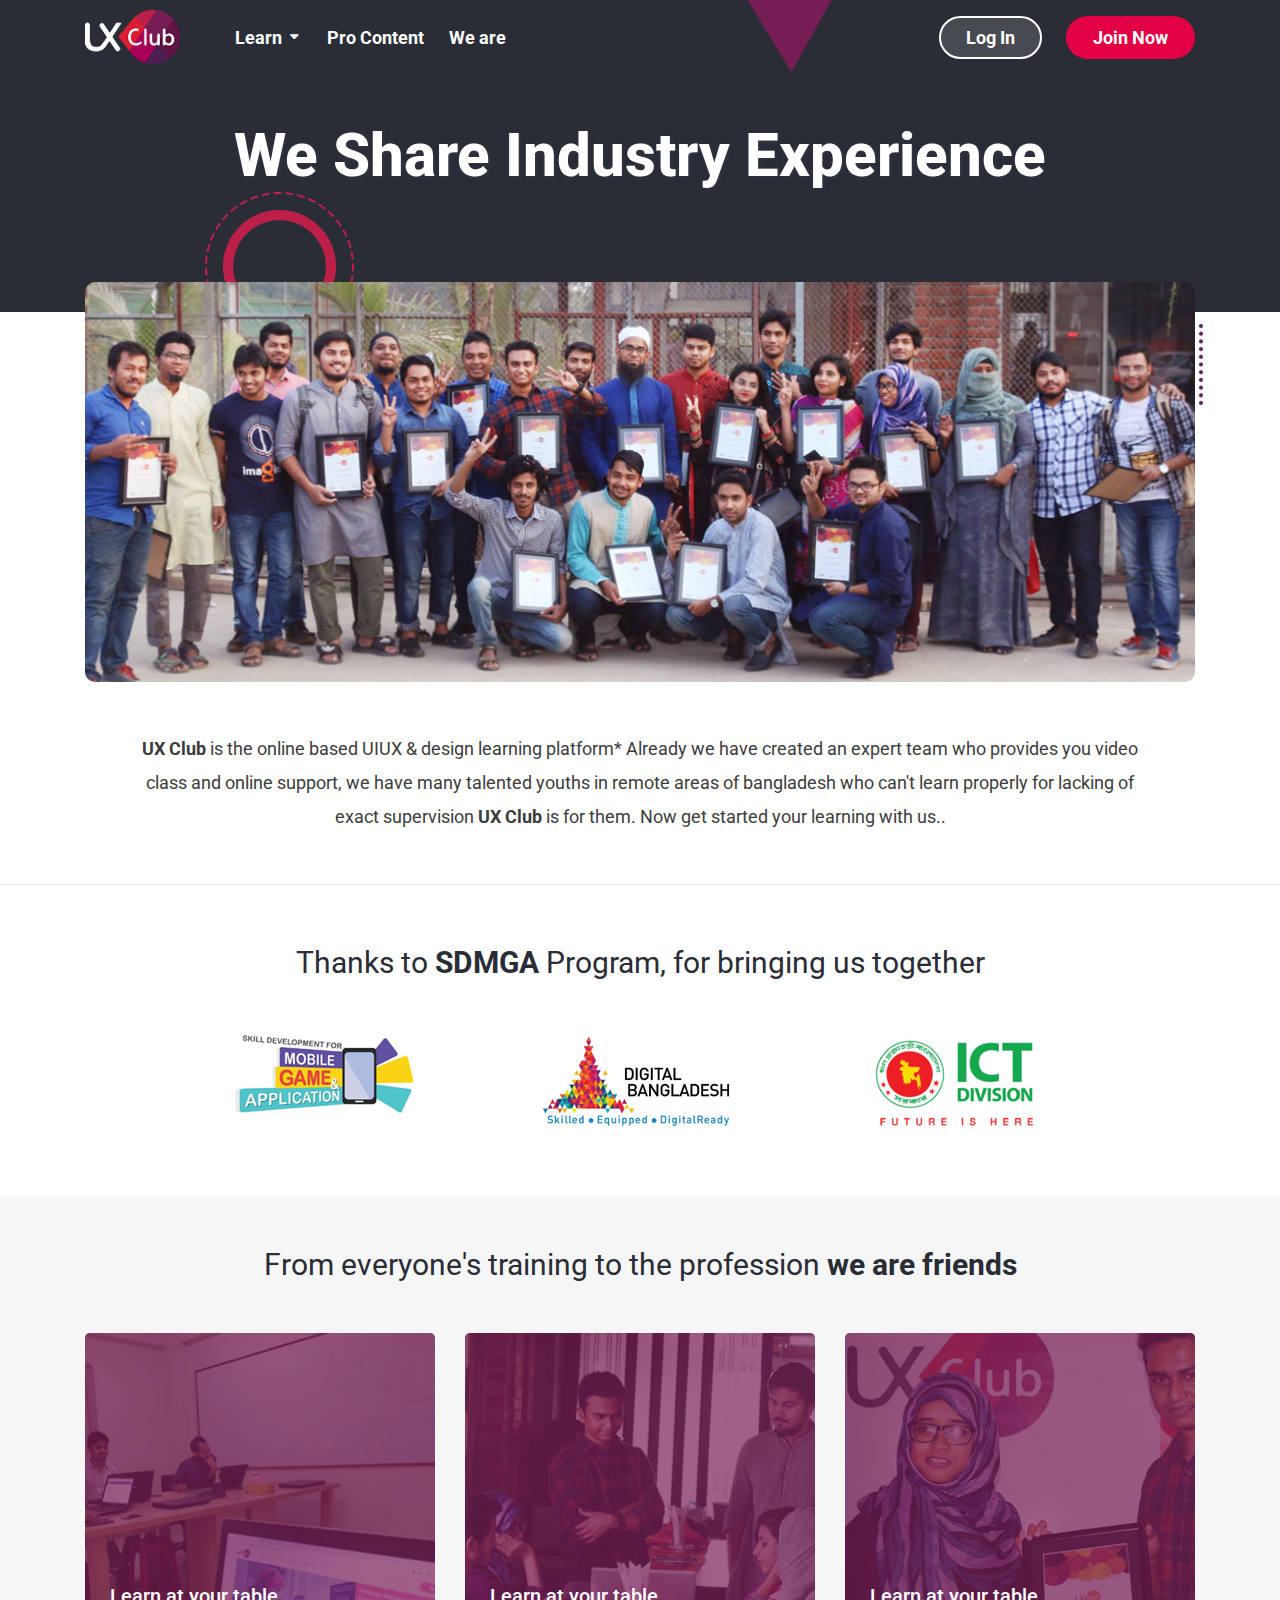
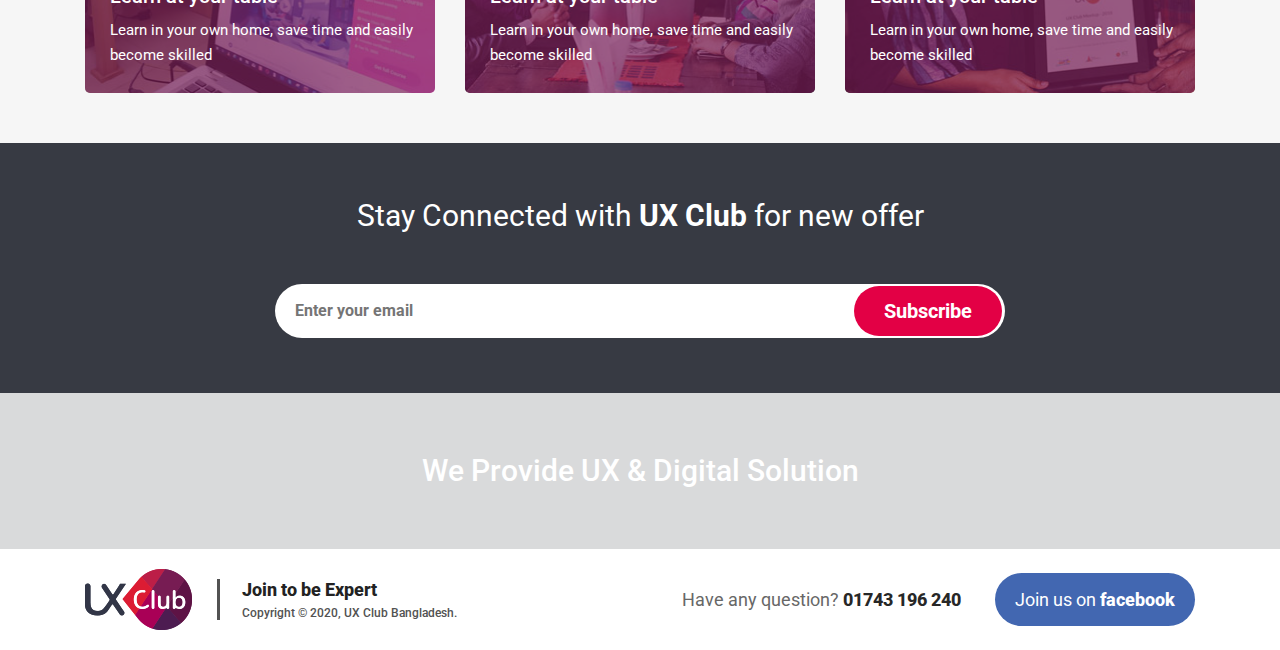
==== about.html @ e66ece02 "yh" ====
<!doctype html>
<html class="no-js" lang="en">

<head>

    <!--========= Required meta tags =========-->
    <meta charset="utf-8">
    <meta http-equiv="x-ua-compatible" content="ie=edge">
    <meta name="description" content="">
    <meta name="viewport" content="width=device-width, initial-scale=1, shrink-to-fit=no">

    <!--====== Title ======-->
    <title>Site Title</title>

    <!--====== Favicon ======-->
    <link rel="shortcut icon" href="assets/images/favicon.png" type="images/x-icon" />
    <!--====== bootstrap css ======-->
    <link rel="stylesheet" href="assets/css/bootstrap.min.css">
    <!--====== font-awesome css ======-->
    <link rel="stylesheet" href="assets/css/font-awesome.min.css">
    <link rel="stylesheet" href="assets/css/icofont.min.css">
    <link rel="stylesheet" href="assets/css/nice-select.css">
    <link rel="stylesheet" href="assets/css/animate-headline.css">
    <link rel="stylesheet" href="assets/css/owl.carousel.min.css">
    <!--====== Default css ======-->
    <link rel="stylesheet" href="assets/css/default.css">
    <!--====== style css ======-->
    <link rel="stylesheet" href="assets/css/style.css">
    <!--====== responsive css ======-->
    <link rel="stylesheet" href="assets/css/responsive.css">

</head>
<!--[if lt IE 8]>
        <p class="browserupgrade">You are using an <strong>outdated</strong> browser. Please <a href="http://browsehappy.com/">upgrade your browser</a> to improve your experience.</p>
    <![endif]-->

<body>

    <div class="overlayed"></div>

    <!-- header area start -->
    <header class="header-area">
        <div class="container">
            <div class="row">
                <div class="col-md-8">
                    <div class="header-left">
                        <a href="index.html" class="site-logo">
                            <img src="assets/images/logo.png" alt="">
                        </a>
                        <div class="mainmenu">
                            <ul id="navMenu">
                                <li class="has-submenu"><a href="inner-page-before.html">Learn</a>
                                    <ul class="has-sub-menu">
                                        <li><a href="#">Submenu 1</a></li>
                                        <li><a href="#">Submenu 2</a></li>
                                    </ul>
                                </li>
                                <li><a href="inner-page-after.html">Pro Content</a></li>
                                <li><a href="#">We are</a></li>
                            </ul>
                        </div>
                        <div class="sideicon">
                            <input type="checkbox" class="navigation__checkbox" id="navi-toggle">
                            <label for="navi-toggle" class="navigation__button">
                                <span class="navigation__icon">&nbsp;</span>
                            </label>
                        </div>
                    </div>
                </div>
                <div class="col-md-4 my-auto">
                    <div class="header-buttons">
                        <a href="#" data-toggle="modal" data-target="#exampleModalCenter" class="site-button">Log In</a>
                        <a href="#" data-toggle="modal" data-target="#exampleModalCenter2"
                            class="site-button borderd">Join Now</a>
                    </div>

                    <div class="for-loginmethod">
                        <!-- Modal -->
                        <div class="modal fade" id="exampleModalCenter" tabindex="-1" role="dialog"
                            aria-labelledby="exampleModalCenterTitle" aria-hidden="true">
                            <div class="modal-dialog modal-dialog-centered" role="document">
                                <div class="modal-content">
                                    <div class="modal-header">
                                        <button type="button" class="close" data-dismiss="modal" aria-label="Close">
                                            <span aria-hidden="true"><i class="icofont-close"></i></span>
                                        </button>
                                    </div>
                                    <div class="modal-body">
                                        <div class="log-inpagess">
                                            <div class="login-content">
                                                <h4>Log In to Start Learning</h4>
                                                <div class="connect-facebook">
                                                    <span>
                                                        <a href=""><i class="fa fa-facebook-f"></i>Log In with
                                                            facebook</a>
                                                    </span>
                                                </div>
                                                <div class="loginforms1">
                                                    <form action="">
                                                        <div class="login-us">
                                                            <input type="email" placeholder="Email">
                                                            <input type="password" placeholder="Password">
                                                        </div>
                                                    </form>
                                                </div>
                                                <div class="repare-pass">
                                                    <div class="log-into">
                                                        <div class="try-thisfield">
                                                            <a href="profile.html" class="logs1">Log In</a>
                                                            <a href="" class="forgot1">Forgot Password?</a>
                                                        </div>
                                                        <span>Don't have an membership? <a href="">JOIN</a></span>
                                                    </div>
                                                </div>
                                            </div>
                                        </div>
                                    </div>
                                </div>
                            </div>
                        </div>

                        <!-- Modal -->
                    </div>


                    <div class="for-loginmethod">
                        <!-- Modal -->
                        <div class="modal fade" id="exampleModalCenter2" tabindex="-1" role="dialog"
                            aria-labelledby="exampleModalCenterTitle" aria-hidden="true">
                            <div class="modal-dialog modal-dialog-centered" role="document">
                                <div class="modal-content">
                                    <div class="modal-header">
                                        <button type="button" class="close" data-dismiss="modal" aria-label="Close">
                                            <span aria-hidden="true"><i class="icofont-close"></i></span>
                                        </button>
                                    </div>
                                    <div class="modal-body">
                                        <div class="log-inpagess">
                                            <div class="login-content">
                                                <h4>Join to Start Learning</h4>
                                                <div class="connect-facebook">
                                                    <span>
                                                        <a href=""><i class="fa fa-facebook-f"></i>Log In with
                                                            facebook</a>
                                                    </span>
                                                </div>
                                                <div class="loginforms1">
                                                    <form action="">
                                                        <div class="login-us">
                                                            <input type="text" placeholder="Name">
                                                            <input type="email" placeholder="Email">
                                                            <input type="number" placeholder="Phone Number">
                                                            <input type="password" placeholder="Set Password">
                                                        </div>
                                                    </form>
                                                </div>
                                                <div class="repare-pass">
                                                    <div class="log-into">
                                                        <div class="try-thisfield">
                                                            <a href="profile-2.html" data-toggle="modal"
                                                                data-target="#exampleModalCenter3"
                                                                class="logs1 next-hide">Sing Up</a>
                                                        </div>
                                                        <span>You have already joined? <a href="">LOG IN</a></span>
                                                    </div>
                                                </div>
                                            </div>
                                        </div>
                                    </div>
                                </div>
                            </div>
                        </div>
                        <!-- Modal -->
                    </div>
                </div>
            </div>
        </div>
    </header>
    <!-- header area end -->

    <!-- hamburger menu start -->
    <div class="hamburger-menu">
        <div class="sidebarlists">
            <div class="crossbars">
                <button></button>
            </div>
            <ul>
                <li><a href="inner-page-before.html">Learn</a>
                    <ul>
                        <li><a href="#">Submenu 1</a></li>
                        <li><a href="#">Submenu 2</a></li>
                    </ul>
                </li>
                <li><a href="inner-page-after.html">Pro Content</a></li>
                <li><a href="#">We are</a></li>
            </ul>
        </div>
    </div>
    <!-- hamburger menu end -->

    <!-- hero area start -->
    <section class="hero-area about-page">
        <div class="container">
            <div class="row justify-content-center">
                <div class="col-lg-10 text-center">
                    <h2 class="title">We Share Industry Experience</h2>
                </div>
            </div>
        </div>
        <div class="about-shape">
            <span class="shape-1"><img src="assets/images/shape-1.png" alt=""></span>
            <span class="shape-2"><img src="assets/images/shape-2.png" alt=""></span>
            <span class="shape-3"><img src="assets/images/shape-3.png" alt=""></span>
            <span class="shape-4"><img src="assets/images/shape-4.png" alt=""></span>
        </div>
    </section>
    <!-- hero area end -->

    <!-- about content start -->
    <section class="about-area">
        <div class="container">
            <div class="row">
                <div class="col-md-12">
                    <div class="about-bg bg_img" data-background="assets/images/about-bg.jpg"></div>
                    <div class="about-content">
                        <p><span>UX Club</span> is the online based UIUX & design learning platform* Already we have
                            created an
                            expert team who provides
                            you video class and online support, we have many talented youths in remote areas of
                            bangladesh
                            who can't learn properly for lacking of exact supervision <span>UX Club</span> is for them.
                            Now get
                            started your learning with us.. </p>
                    </div>
                </div>
            </div>
        </div>
    </section>
    <!-- about content end -->

    <!-- togather area start -->
    <section class="togather-area">
        <div class="container">
            <div class="row justify-content-center">
                <div class="col-lg-10 text-center">
                    <div class="section-title">
                        <h2 class="title">Thanks to <span>SDMGA</span> Program, for bringing us together</h2>
                    </div>
                </div>
            </div>
            <div class="row justify-content-center">
                <div class="col-lg-10">
                    <div class="row mt-none-30">
                        <div class="col-md-4 mt-30">
                            <div class="single-togther-item">
                                <img src="assets/images/about-1.png" alt="">
                            </div>
                        </div>
                        <div class="col-md-4 mt-30">
                            <div class="single-togther-item">
                                <img src="assets/images/about-2.png" alt="">
                            </div>
                        </div>
                        <div class="col-md-4 mt-30">
                            <div class="single-togther-item">
                                <img src="assets/images/about-3.png" alt="">
                            </div>
                        </div>
                    </div>
                </div>
            </div>
        </div>
    </section>
    <!-- togather area end -->

    <!-- trainning area start -->
    <section class="trainning-area">
        <div class="container">
            <div class="row justify-content-center">
                <div class="col-lg-10 text-center">
                    <div class="section-title">
                        <h2 class="title">From everyone's training to the profession <span>we are friends</span></h2>
                    </div>
                </div>
            </div>
            <div class="row mt-none-30">
                <div class="col-md-4 mt-30">
                    <div class="single-trainning-item">
                        <div class="trainning-img" data-overlay="7">
                            <a href="#"><img src="assets/images/trainning-1.jpg" alt="Course 1"></a>
                        </div>
                        <div class="content">
                            <h4 class="title">Learn at your table</h4>
                            <p>Learn in your own home, save time and
                                easily become skilled</p>
                        </div>
                    </div>
                </div>
                <div class="col-md-4 mt-30">
                    <div class="single-trainning-item">
                        <div class="trainning-img" data-overlay="7">
                            <a href="#"><img src="assets/images/trainning-2.jpg" alt="Course 1"></a>
                        </div>
                        <div class="content">
                            <h4 class="title">Learn at your table</h4>
                            <p>Learn in your own home, save time and
                                easily become skilled</p>
                        </div>
                    </div>
                </div>
                <div class="col-md-4 mt-30">
                    <div class="single-trainning-item">
                        <div class="trainning-img" data-overlay="7">
                            <a href="#"><img src="assets/images/trainning-3.jpg" alt="Course 1"></a>
                        </div>
                        <div class="content">
                            <h4 class="title">Learn at your table</h4>
                            <p>Learn in your own home, save time and
                                easily become skilled</p>
                        </div>
                    </div>
                </div>
            </div>
        </div>
    </section>
    <!-- trainning area end -->

    <!-- newslater area start -->
    <section class="newslater-area">
        <div class="container">
            <div class="row justify-content-center">
                <div class="col-lg-8 text-center">
                    <div class="section-title">
                        <h2 class="title">Stay Connected with <span>UX Club</span> for new offer</h2>
                    </div>
                    <div class="newslater-form">
                        <form action="index.html">
                            <input type="email" name="email" placeholder="Enter your email">
                            <button type="submit">Subscribe</button>
                        </form>
                    </div>
                </div>
            </div>
        </div>
    </section>
    <!-- newslater area end -->

    <!-- we provide section start -->
    <section class="we-provide-area">
        <div class="container">
            <div class="row">
                <div class="col-lg-12 text-center">
                    <h2 class="title">We Provide UX & Digital Solution</h2>
                </div>
            </div>
        </div>
    </section>
    <!-- we provide section end -->

    <!-- footer area start -->
    <footer class="footer-area">
        <div class="container">
            <div class="row">
                <div class="col-lg-6">
                    <div class="footer-left">
                        <a href="index.html" class="footer-logo">
                            <img src="assets/images/footer-logo.png" alt="">
                        </a>
                        <div class="tagline">
                            <h4>Join to be Expert<span>Copyright &copy; 2020, UX Club Bangladesh.</span></h4>
                        </div>
                    </div>
                </div>
                <div class="col-lg-6 my-auto">
                    <div class="footer-right">
                        <a href="tel:01743196240" class="call-button"><span>Have any question?</span> 01743 196 240</a>
                        <a href="#" class="fb-button"><span>Join us on</span> facebook</a>
                    </div>
                </div>
            </div>
        </div>
    </footer>

    <!--========= jquery js =========-->
    <script src="assets/js/jquery-2.2.4.min.js"></script>
    <!--========= Bootstrap js =========-->
    <script src="assets/js/bootstrap.min.js"></script>
    <!--========= meanmenu js =========-->
    <script src="assets/js/jquery.nice-select.min.js"></script>
    <script src="assets/js/lightcase.js"></script>
    <script src="assets/js/animate-headline.js"></script>
    <script src="assets/js/owl.carousel.min.js"></script>
    <!--========= main js =========-->
    <script src="assets/js/main.js"></script>
</body>

</html>
---- assets/css/nice-select.css ----
.nice-select {
  -webkit-tap-highlight-color: transparent;
  background-color: #fff;
  border-radius: 5px;
  border: solid 1px #e8e8e8;
  box-sizing: border-box;
  clear: both;
  cursor: pointer;
  display: block;
  float: left;
  font-family: inherit;
  font-size: 14px;
  font-weight: normal;
  height: 42px;
  line-height: 40px;
  outline: none;
  padding-left: 18px;
  padding-right: 30px;
  position: relative;
  text-align: left !important;
  -webkit-transition: all 0.2s ease-in-out;
  transition: all 0.2s ease-in-out;
  -webkit-user-select: none;
     -moz-user-select: none;
      -ms-user-select: none;
          user-select: none;
  white-space: nowrap;
  width: auto; }
  .nice-select:hover {
    border-color: #dbdbdb; }
  .nice-select:active, .nice-select.open, .nice-select:focus {
    border-color: #999; }
  .nice-select:after {
    border-bottom: 2px solid #999;
    border-right: 2px solid #999;
    content: '';
    display: block;
    height: 5px;
    margin-top: -4px;
    pointer-events: none;
    position: absolute;
    right: 12px;
    top: 50%;
    -webkit-transform-origin: 66% 66%;
        -ms-transform-origin: 66% 66%;
            transform-origin: 66% 66%;
    -webkit-transform: rotate(45deg);
        -ms-transform: rotate(45deg);
            transform: rotate(45deg);
    -webkit-transition: all 0.15s ease-in-out;
    transition: all 0.15s ease-in-out;
    width: 5px; }
  .nice-select.open:after {
    -webkit-transform: rotate(-135deg);
        -ms-transform: rotate(-135deg);
            transform: rotate(-135deg); }
  .nice-select.open .list {
    opacity: 1;
    pointer-events: auto;
    -webkit-transform: scale(1) translateY(0);
        -ms-transform: scale(1) translateY(0);
            transform: scale(1) translateY(0); }
  .nice-select.disabled {
    border-color: #ededed;
    color: #999;
    pointer-events: none; }
    .nice-select.disabled:after {
      border-color: #cccccc; }
  .nice-select.wide {
    width: 100%; }
    .nice-select.wide .list {
      left: 0 !important;
      right: 0 !important; }
  .nice-select.right {
    float: right; }
    .nice-select.right .list {
      left: auto;
      right: 0; }
  .nice-select.small {
    font-size: 12px;
    height: 36px;
    line-height: 34px; }
    .nice-select.small:after {
      height: 4px;
      width: 4px; }
    .nice-select.small .option {
      line-height: 34px;
      min-height: 34px; }
  .nice-select .list {
    background-color: #fff;
    border-radius: 5px;
    box-shadow: 0 0 0 1px rgba(68, 68, 68, 0.11);
    box-sizing: border-box;
    margin-top: 4px;
    opacity: 0;
    overflow: hidden;
    padding: 0;
    pointer-events: none;
    position: absolute;
    top: 100%;
    left: 0;
    -webkit-transform-origin: 50% 0;
        -ms-transform-origin: 50% 0;
            transform-origin: 50% 0;
    -webkit-transform: scale(0.75) translateY(-21px);
        -ms-transform: scale(0.75) translateY(-21px);
            transform: scale(0.75) translateY(-21px);
    -webkit-transition: all 0.2s cubic-bezier(0.5, 0, 0, 1.25), opacity 0.15s ease-out;
    transition: all 0.2s cubic-bezier(0.5, 0, 0, 1.25), opacity 0.15s ease-out;
    z-index: 9; }
    .nice-select .list:hover .option:not(:hover) {
      background-color: transparent !important; }
  .nice-select .option {
    cursor: pointer;
    font-weight: 400;
    line-height: 40px;
    list-style: none;
    min-height: 40px;
    outline: none;
    padding-left: 18px;
    padding-right: 29px;
    text-align: left;
    -webkit-transition: all 0.2s;
    transition: all 0.2s; }
    .nice-select .option:hover, .nice-select .option.focus, .nice-select .option.selected.focus {
      background-color: #f6f6f6; }
    .nice-select .option.selected {
      font-weight: bold; }
    .nice-select .option.disabled {
      background-color: transparent;
      color: #999;
      cursor: default; }

.no-csspointerevents .nice-select .list {
  display: none; }

.no-csspointerevents .nice-select.open .list {
  display: block; }
---- assets/css/default.css ----
/* Deafult Margin & Padding */
.mt-none-30 {
	margin-top: -30px;
}
.mt-none-50 {
	margin-top: -50px;
}

/*-- Margin Top --*/
.mt-5 {
	margin-top: 5px;
}
.mt-10 {
	margin-top: 10px;
}
.mt-15 {
	margin-top: 15px;
}
.mt-20 {
	margin-top: 20px;
}
.mt-25 {
	margin-top: 25px;
}
.mt-30 {
	margin-top: 30px;
}
.mt-35 {
	margin-top: 35px;
}
.mt-40 {
	margin-top: 40px;
}
.mt-45 {
	margin-top: 45px;
}
.mt-50 {
	margin-top: 50px;
}
.mt-55 {
	margin-top: 55px;
}
.mt-60 {
	margin-top: 60px;
}
.mt-65 {
	margin-top: 65px;
}
.mt-70 {
	margin-top: 70px;
}
.mt-75 {
	margin-top: 75px;
}
.mt-80 {
	margin-top: 80px;
}
.mt-85 {
	margin-top: 85px;
}
.mt-90 {
	margin-top: 90px;
}
.mt-95 {
	margin-top: 95px;
}
.mt-100 {
	margin-top: 100px;
}
.mt-105 {
	margin-top: 105px;
}
.mt-110 {
	margin-top: 110px;
}
.mt-115 {
	margin-top: 115px;
}
.mt-120 {
	margin-top: 120px;
}
.mt-125 {
	margin-top: 125px;
}
.mt-130 {
	margin-top: 130px;
}
.mt-135 {
	margin-top: 135px;
}
.mt-140 {
	margin-top: 140px;
}
.mt-145 {
	margin-top: 145px;
}
.mt-150 {
	margin-top: 150px;
}
.mt-155 {
	margin-top: 155px;
}
.mt-160 {
	margin-top: 160px;
}
.mt-165 {
	margin-top: 165px;
}
.mt-170 {
	margin-top: 170px;
}
.mt-175 {
	margin-top: 175px;
}
.mt-180 {
	margin-top: 180px;
}
.mt-185 {
	margin-top: 185px;
}
.mt-190 {
	margin-top: 190px;
}
.mt-195 {
	margin-top: 195px;
}
.mt-200 {
	margin-top: 200px;
}
/*-- Margin Bottom --*/

.mb-5 {
	margin-bottom: 5px;
}
.mb-10 {
	margin-bottom: 10px;
}
.mb-15 {
	margin-bottom: 15px;
}
.mb-20 {
	margin-bottom: 20px;
}
.mb-25 {
	margin-bottom: 25px;
}
.mb-30 {
	margin-bottom: 30px;
}
.mb-35 {
	margin-bottom: 35px;
}
.mb-40 {
	margin-bottom: 40px;
}
.mb-45 {
	margin-bottom: 45px;
}
.mb-50 {
	margin-bottom: 50px;
}
.mb-55 {
	margin-bottom: 55px;
}
.mb-60 {
	margin-bottom: 60px;
}
.mb-65 {
	margin-bottom: 65px;
}
.mb-70 {
	margin-bottom: 70px;
}
.mb-75 {
	margin-bottom: 75px;
}
.mb-80 {
	margin-bottom: 80px;
}
.mb-85 {
	margin-bottom: 85px;
}
.mb-90 {
	margin-bottom: 90px;
}
.mb-95 {
	margin-bottom: 95px;
}
.mb-100 {
	margin-bottom: 100px;
}
.mb-105 {
	margin-bottom: 105px;
}
.mb-110 {
	margin-bottom: 110px;
}
.mb-115 {
	margin-bottom: 115px;
}
.mb-120 {
	margin-bottom: 120px;
}
.mb-125 {
	margin-bottom: 125px;
}
.mb-130 {
	margin-bottom: 130px;
}
.mb-135 {
	margin-bottom: 135px;
}
.mb-140 {
	margin-bottom: 140px;
}
.mb-145 {
	margin-bottom: 145px;
}
.mb-150 {
	margin-bottom: 150px;
}
.mb-155 {
	margin-bottom: 155px;
}
.mb-160 {
	margin-bottom: 160px;
}
.mb-165 {
	margin-bottom: 165px;
}
.mb-170 {
	margin-bottom: 170px;
}
.mb-175 {
	margin-bottom: 175px;
}
.mb-180 {
	margin-bottom: 180px;
}
.mb-185 {
	margin-bottom: 185px;
}
.mb-190 {
	margin-bottom: 190px;
}
.mb-195 {
	margin-bottom: 195px;
}
.mb-200 {
	margin-bottom: 200px;
}
/*-- margin left --*/
.ml-5 {
	margin-left: 5px;
}
.ml-10 {
	margin-left: 10px;
}
.ml-15 {
	margin-left: 15px;
}
.ml-20 {
	margin-left: 20px;
}
.ml-25 {
	margin-left: 25px;
}
.ml-30 {
	margin-left: 30px;
}
.ml-35 {
	margin-left: 35px;
}
.ml-40 {
	margin-left: 40px;
}
.ml-45 {
	margin-left: 45px;
}
.ml-50 {
	margin-left: 50px;
}
.ml-55 {
	margin-left: 55px;
}
.ml-60 {
	margin-left: 60px;
}
.ml-65 {
	margin-left: 65px;
}
.ml-70 {
	margin-left: 70px;
}
.ml-75 {
	margin-left: 75px;
}
.ml-80 {
	margin-left: 80px;
}
.ml-85 {
	margin-left: 85px;
}
.ml-90 {
	margin-left: 90px;
}
.ml-95 {
	margin-left: 95px;
}
.ml-100 {
	margin-left: 100px;
}
.ml-105 {
	margin-left: 105px;
}
.ml-110 {
	margin-left: 110px;
}
.ml-115 {
	margin-left: 115px;
}
.ml-120 {
	margin-left: 120px;
}
.ml-125 {
	margin-left: 125px;
}
.ml-130 {
	margin-left: 130px;
}
.ml-135 {
	margin-left: 135px;
}
.ml-140 {
	margin-left: 140px;
}
.ml-145 {
	margin-left: 145px;
}
.ml-150 {
	margin-left: 150px;
}
.ml-155 {
	margin-left: 155px;
}
.ml-160 {
	margin-left: 160px;
}
.ml-165 {
	margin-left: 165px;
}
.ml-170 {
	margin-left: 170px;
}
.ml-175 {
	margin-left: 175px;
}
.ml-180 {
	margin-left: 180px;
}
.ml-185 {
	margin-left: 185px;
}
.ml-190 {
	margin-left: 190px;
}
.ml-195 {
	margin-left: 195px;
}
.ml-200 {
	margin-left: 200px;
}
/*-- margin right --*/
.mr-5 {
	margin-right: 5px;
}
.mr-10 {
	margin-right: 10px;
}
.mr-15 {
	margin-right: 15px;
}
.mr-20 {
	margin-right: 20px;
}
.mr-25 {
	margin-right: 25px;
}
.mr-30 {
	margin-right: 30px;
}
.mr-35 {
	margin-right: 35px;
}
.mr-40 {
	margin-right: 40px;
}
.mr-45 {
	margin-right: 45px;
}
.mr-50 {
	margin-right: 50px;
}
.mr-55 {
	margin-right: 55px;
}
.mr-60 {
	margin-right: 60px;
}
.mr-65 {
	margin-right: 65px;
}
.mr-70 {
	margin-right: 70px;
}
.mr-75 {
	margin-right: 75px;
}
.mr-80 {
	margin-right: 80px;
}
.mr-85 {
	margin-right: 85px;
}
.mr-90 {
	margin-right: 90px;
}
.mr-95 {
	margin-right: 95px;
}
.mr-100 {
	margin-right: 100px;
}
.mr-105 {
	margin-right: 105px;
}
.mr-110 {
	margin-right: 110px;
}
.mr-115 {
	margin-right: 115px;
}
.mr-120 {
	margin-right: 120px;
}
.mr-125 {
	margin-right: 125px;
}
.mr-130 {
	margin-right: 130px;
}
.mr-135 {
	margin-right: 135px;
}
.mr-140 {
	margin-right: 140px;
}
.mr-145 {
	margin-right: 145px;
}
.mr-150 {
	margin-right: 150px;
}
.mr-155 {
	margin-right: 155px;
}
.mr-160 {
	margin-right: 160px;
}
.mr-165 {
	margin-right: 165px;
}
.mr-170 {
	margin-right: 170px;
}
.mr-175 {
	margin-right: 175px;
}
.mr-180 {
	margin-right: 180px;
}
.mr-185 {
	margin-right: 185px;
}
.mr-190 {
	margin-right: 190px;
}
.mr-195 {
	margin-right: 195px;
}
.mr-200 {
	margin-right: 200px;
}


/*-- Padding Top --*/

.pt-5 {
	padding-top: 5px;
}
.pt-10 {
	padding-top: 10px;
}
.pt-15 {
	padding-top: 15px;
}
.pt-20 {
	padding-top: 20px;
}
.pt-25 {
	padding-top: 25px;
}
.pt-30 {
	padding-top: 30px;
}
.pt-35 {
	padding-top: 35px;
}
.pt-40 {
	padding-top: 40px;
}
.pt-45 {
	padding-top: 45px;
}
.pt-50 {
	padding-top: 50px;
}
.pt-55 {
	padding-top: 55px;
}
.pt-60 {
	padding-top: 60px;
}
.pt-65 {
	padding-top: 65px;
}
.pt-70 {
	padding-top: 70px;
}
.pt-75 {
	padding-top: 75px;
}
.pt-80 {
	padding-top: 80px;
}
.pt-85 {
	padding-top: 85px;
}
.pt-90 {
	padding-top: 90px;
}
.pt-95 {
	padding-top: 95px;
}
.pt-100 {
	padding-top: 100px;
}
.pt-105 {
	padding-top: 105px;
}
.pt-110 {
	padding-top: 110px;
}
.pt-115 {
	padding-top: 115px;
}
.pt-120 {
	padding-top: 120px;
}
.pt-125 {
	padding-top: 125px;
}
.pt-130 {
	padding-top: 130px;
}
.pt-135 {
	padding-top: 135px;
}
.pt-140 {
	padding-top: 140px;
}
.pt-145 {
	padding-top: 145px;
}
.pt-150 {
	padding-top: 150px;
}
.pt-155 {
	padding-top: 155px;
}
.pt-160 {
	padding-top: 160px;
}
.pt-165 {
	padding-top: 165px;
}
.pt-170 {
	padding-top: 170px;
}
.pt-175 {
	padding-top: 175px;
}
.pt-180 {
	padding-top: 180px;
}
.pt-185 {
	padding-top: 185px;
}
.pt-190 {
	padding-top: 190px;
}
.pt-195 {
	padding-top: 195px;
}
.pt-200 {
	padding-top: 200px;
}
/*-- Padding Bottom --*/

.pb-5 {
	padding-bottom: 5px;
}
.pb-10 {
	padding-bottom: 10px;
}
.pb-15 {
	padding-bottom: 15px;
}
.pb-20 {
	padding-bottom: 20px;
}
.pb-25 {
	padding-bottom: 25px;
}
.pb-30 {
	padding-bottom: 30px;
}
.pb-35 {
	padding-bottom: 35px;
}
.pb-40 {
	padding-bottom: 40px;
}
.pb-45 {
	padding-bottom: 45px;
}
.pb-50 {
	padding-bottom: 50px;
}
.pb-55 {
	padding-bottom: 55px;
}
.pb-60 {
	padding-bottom: 60px;
}
.pb-65 {
	padding-bottom: 65px;
}
.pb-70 {
	padding-bottom: 70px;
}
.pb-75 {
	padding-bottom: 75px;
}
.pb-80 {
	padding-bottom: 80px;
}
.pb-85 {
	padding-bottom: 85px;
}
.pb-90 {
	padding-bottom: 90px;
}
.pb-95 {
	padding-bottom: 95px;
}
.pb-100 {
	padding-bottom: 100px;
}
.pb-105 {
	padding-bottom: 105px;
}
.pb-110 {
	padding-bottom: 110px;
}
.pb-115 {
	padding-bottom: 115px;
}
.pb-120 {
	padding-bottom: 120px;
}
.pb-125 {
	padding-bottom: 125px;
}
.pb-130 {
	padding-bottom: 130px;
}
.pb-135 {
	padding-bottom: 135px;
}
.pb-140 {
	padding-bottom: 140px;
}
.pb-145 {
	padding-bottom: 145px;
}
.pb-150 {
	padding-bottom: 150px;
}
.pb-155 {
	padding-bottom: 155px;
}
.pb-160 {
	padding-bottom: 160px;
}
.pb-165 {
	padding-bottom: 165px;
}
.pb-170 {
	padding-bottom: 170px;
}
.pb-175 {
	padding-bottom: 175px;
}
.pb-180 {
	padding-bottom: 180px;
}
.pb-185 {
	padding-bottom: 185px;
}
.pb-190 {
	padding-bottom: 190px;
}
.pb-195 {
	padding-bottom: 195px;
}
.pb-200 {
	padding-bottom: 200px;
}

/*-- Padding left --*/

.pl-0 {
	padding-left: 0px;
}
.pl-5 {
	padding-left: 5px;
}
.pl-10 {
	padding-left: 10px;
}
.pl-15 {
	padding-left: 15px;
}
.pl-20 {
	padding-left: 20px;
}
.pl-25 {
	padding-left: 25px;
}
.pl-30 {
	padding-left: 30px;
}
.pl-35 {
	padding-left: 35px;
}
.pl-40 {
	padding-left: 40px;
}
.pl-45 {
	padding-left: 45px;
}
.pl-50 {
	padding-left: 50px;
}
.pl-55 {
	padding-left: 55px;
}
.pl-60 {
	padding-left: 60px;
}
.pl-65 {
	padding-left: 65px;
}
.pl-70 {
	padding-left: 70px;
}
.pl-75 {
	padding-left: 75px;
}
.pl-80 {
	padding-left: 80px;
}
.pl-85 {
	padding-left: 85px;
}
.pl-90 {
	padding-left: 90px;
}
.pl-100 {
	padding-left: 100px;
}
.pl-105 {
	padding-left: 105px;
}
.pl-110 {
	padding-left: 110px;
}
.pl-115 {
	padding-left: 115px;
}
.pl-120 {
	padding-left: 120px;
}
.pl-125 {
	padding-left: 125px;
}
/*-- Padding right --*/

.pr-0 {
	padding-right: 0px;
}
.pr-5 {
	padding-right: 5px;
}
.pr-10 {
	padding-right: 10px;
}
.pr-15 {
	padding-right: 15px;
}
.pr-20 {
	padding-right: 20px;
}
.pr-25 {
	padding-right: 25px;
}
.pr-30 {
	padding-right: 30px;
}
.pr-35 {
	padding-right: 35px;
}
.pr-40 {
	padding-right: 40px;
}
.pr-45 {
	padding-right: 45px;
}
.pr-50 {
	padding-right: 50px;
}
.pr-55 {
	padding-right: 55px;
}
.pr-60 {
	padding-right: 60px;
}
.pr-65 {
	padding-right: 65px;
}
.pr-70 {
	padding-right: 70px;
}
.pr-75 {
	padding-right: 75px;
}
.pr-80 {
	padding-right: 80px;
}
.pr-85 {
	padding-right: 85px;
}
.pr-90 {
	padding-right: 90px;
}
.pr-95 {
	padding-right: 95px;
}
.pr-100 {
	padding-right: 100px;
}
.pr-105 {
	padding-right: 105px;
}

/* black overlay */

[data-overlay] {
	position: relative;
}
[data-overlay]::before {
	background: #000;
	content: "";
	height: 100%;
	left: 0;
	position: absolute;
	top: 0;
	width: 100%;
	z-index: 1;
}
[data-overlay="3"]::before {
	opacity: 0.3;
}
[data-overlay="4"]::before {
	opacity: 0.4;
}
[data-overlay="5"]::before {
	opacity: 0.5;
}
[data-overlay="6"]::before {
	opacity: 0.6;
}
[data-overlay="7"]::before {
	opacity: 0.7;
}
[data-overlay="75"]::before {
	opacity: 0.75;
}
[data-overlay="8"]::before {
	opacity: 0.8;
}
[data-overlay="9"]::before {
	opacity: 0.9;
}

.bg_img{
    background-position: center center;
    background-size: cover;
    background-repeat: no-repeat;
    width: 100%;
}
---- assets/css/style.css ----
/* 
------------------
Template Name: 
Author: rsthemes
Author Email: info.rsthemes@gmail.com
Version: 1.0
------------------

----------------
Table of Content
----------------
1.common css
2.header css
3.banner css
4.about css
5.services css
6.qualification css
7.portfolio css
8.blog css
9.review css
10.contact css
11.footer css
*/


/*______________________ Global stlye ___________________*/

@import url('https://fonts.googleapis.com/css?family=Roboto:400,400i,500,500i,700,700i,900&display=swap');
@import url('https://fonts.googleapis.com/css?family=Hind+Siliguri:300,400,500,600,700&display=swap');

*,
*::after,
*::before {
    margin: 0;
    padding: 0;
    outline: 0;
}

a,
a:hover,
a:visited,
a:link {
    text-decoration: none;
}

a:focus,
input:focus,
textarea:focus,
button:focus {
    text-decoration: none;
    outline: none;
}

html,
body {
    font-family: 'Roboto', sans-serif;
    font-weight: 400;
    font-style: normal;
    font-size: 15px;
    color: #222222;
}

h1,
h2,
h3,
h4,
h5,
h6,
p {
    margin: 0;
    padding: 0;
}

ul,
li {
    margin: 0px;
    padding: 0px;
    list-style-type: none;
}

a,
button,
input[type="submit"] {
    transition: all 0.2s;
    cursor: pointer;
}

img {
    max-width: 100%;
    height: auto;
}


/*______________________ Main CSS Start From Here ___________________*/


/* header css */
.header-left {
    display: flex;
    align-items: center;
}

.mainmenu ul {
    display: flex;
}

.mainmenu a {
    color: #fff;
    font-weight: 700;
    font-size: 18px;
    display: block;
    padding: 10px 5px;
}

.mainmenu ul li:not(:first-child) {
    padding-left: 15px;
}

.mainmenu {
    margin-left: 50px;
}

.header-buttons {
    text-align: right;
}

.site-button {
    border: 2px solid #fff;
    display: inline-block;
    color: #fff;
    font-weight: 700;
    padding: 9px 26px;
    border-radius: 40px;
    background: #ffffff24;
}

.header-buttons .site-button {
    font-size: 18px;
    padding: 6px 25px;
}

.course-meta i {
    transform: rotate(180deg);
}

.site-button:hover {
    border-color: transparent;
    background: #E30045;
    color: #fff;
}

.site-button.borderd {
    background: #E30045;
    color: #fff;
    border-color: transparent;
    margin-left: 20px;
}

.header-area {
    padding: 10px 0;
    position: absolute;
    width: 100%;
}

ul.has-sub-menu {
    display: inherit;
    background: #fff;
    width: 200px;
    position: absolute;
    z-index: 9;
    padding-top: 10px;
    padding-bottom: 10px;
    left: 0;
    top: 150%;
    opacity: 0;
    visibility: hidden;
    transition: all .2s;
    border-radius: 5px;
}

ul.has-sub-menu li {
    padding: 0 !important;
}

ul.has-sub-menu li a {
    font-size: 16px;
    font-weight: 500;
    padding: 10px 15px;
    color: #272727
}

.mainmenu li {
    position: relative;
}

.mainmenu li:hover ul.has-sub-menu {
    opacity: 1;
    visibility: visible;
    top: 120%
}

li.has-submenu::after {
    content: "\f0d7 ";
    position: absolute;
    right: 8px;
    top: 50%;
    transform: translateY(-50%);
    font-family: fontAwesome;
    color: #fff;
}

.mainmenu li:hover::after {
    color: #E30045;
}

li.has-submenu {
    padding-right: 20px;
}

.mainmenu li:hover>a {
    color: #E30045;
}

/* hero css */
.hero-area {
    padding-top: 120px;
    padding-bottom: 80px;
}

.hero-area .title {
    font-size: 60px;
    color: #fff;
    font-weight: 800;
    text-shadow: 1px 1px 5px #323647;
}

.hero-area .sub-title {
    font-size: 25px;
    color: #fff;
    font-weight: 400;
    margin-top: 10px;
}

.hero-area .sub-title span {
    font-weight: 600;
}

.cd-headline.clip span {
    padding: 0;
}

/* single couse  */

.courses-area {
    padding-top: 60px;
    background: #F6F6F6;
}

.course-img {
    height: 195px;
    overflow: hidden;
    margin-right: -25px;
    margin-left: -25px;
    margin-top: -25px;
    border-radius: 8px 8px 0px 0px;
}

.course-img img {
    width: 100%;
    height: 100%;
    transition: .2s;
    border-radius: 8px 8px 0px 0px;
    object-fit: cover;
}

.single-course:hover .course-img img {
    transform: scale(1.2);
}

.single-course {
    padding: 25px;
    border-radius: 10px;
    box-shadow: 0 0 1.5px 0.5px #E4E4E4;
    padding-bottom: 30px;
    background: #fff;
    border-radius: 8px;
}

.single-course {
    font-size: 16px;
    font-weight: 500;
    color: #424242;
    transition: .2s;
}

.course-meta {
    display: block;
    margin-top: 20px;
    transition: .2s;
    font-weight: 500;
    color: #424242d6;
}

.single-course .title {
    font-size: 25px;
    font-weight: 900;
    color: #272727;
    margin: 20px 0;
    margin-bottom: 15px;
    transition: .2s;
}

.single-course .title span {
    color: #E30045;
}

.single-course:hover .title,
.single-course:hover p,
.single-course:hover .course-meta {
    color: #E30045;
}

/* blog css */

.blog-area .container-fluid {
    padding: 0;
}

.blog-area .row .col-lg-4:not(:nth-child(2)) {
    padding: 0;
}

.blog-area .no-gutters>.col,
.no-gutters>[class*=col-] {
    padding-left: 1.5px;
    padding-right: 1.5px;
}

.blog-area .row .col-lg-4:nth-child(1) {
    padding-right: 1.5px;
}

.blog-area .row .col-lg-4:nth-child(3) {
    padding-left: 1.5px;
}

.single-post {
    height: 490px;
    position: relative;
    overflow: hidden;
    transition: .2s;
}

.single-post .thumb {
    height: 490px;
    z-index: 1;
    transition: .2s;
}

.single-post:hover .thumb {
    transform: scale(1.2);
}

.single-post .thumb::before {
    z-index: -1;
}

.single-post .content {
    position: absolute;
    bottom: 25px;
    width: 100%;
    left: 0;
    color: #fff;
    padding-left: 25px;
    font-size: 16px;
    z-index: 2;
}

.single-post .sub-title {
    font-size: 18px;
    position: relative;
    margin-bottom: 18px;
    padding-bottom: 18px;
}

.single-post .sub-title::after {
    background: #fff;
    left: 0;
    bottom: 0;
    content: "";
    height: 3px;
    width: 50px;
    position: absolute;
}

.single-post .title {
    font-size: 30px;
    margin-bottom: 10px;
    font-weight: 800;
}

.single-post a {
    color: #fff;
}

.blog-area {
    padding-top: 3px;
}

/* footer css */
.footer-left {
    display: flex;
    align-items: center;
}

.tagline h4 {
    font-size: 18px;
    font-weight: 800;
}

.tagline span {
    font-size: 12px;
    font-weight: 500;
    display: block;
    margin-top: 5px;
    color: #525252;
}

.footer-logo {
    margin-right: 50px;
}

.tagline {
    position: relative;
}

.tagline::after {
    content: "";
    height: 100%;
    width: 3px;
    background: #525252;
    position: absolute;
    left: -25px;
    top: 0;
}

.footer-right {
    text-align: right;
}

.call-button {
    color: #272727;
    font-weight: 800;
    font-size: 18px;
}

.call-button:hover {
    color: #E30045
}

.call-button span {
    color: #676767;
    font-weight: 400;
}

.fb-button {
    background: #4267B1;
    color: #fff;
    padding: 16px 20px;
    border-radius: 40px;
    margin-left: 30px;
    font-weight: 800;
    font-size: 18px;
}

.fb-button span {
    font-weight: 400;
}

.fb-button:hover {
    background: rgb(49, 84, 153);
    color: #fff
}

.footer-area {
    padding: 20px 0;
}

/* inner page css */
header.header-area.page {
    position: inherit;
}

.page .mainmenu a {
    color: #222222;
}

.page li.has-submenu::after {
    color: #222222;
}

.page .mainmenu li:hover::after {
    color: #E30045;
}

.page ul.has-sub-menu {
    box-shadow: 0 1.5px 2px 1.5px #eee;
}

.page .site-button {
    border-color: #272727;
    color: #272727;
}

.page .site-button.borderd {
    color: #ffff;
    border-color: transparent;
}

.page .site-button.borderd:hover,
.site-button.borderd:hover {
    background: #9C0333;
}

.page .site-button:hover {
    color: #fff;
    border-color: transparent;
}

.inner-course {
    height: 420px;
    position: relative;
    border-radius: 10px 0px 0px 10px;
    display: block;
}

.inner-course span {
    position: absolute;
    left: 50%;
    top: 50%;
    transform: translate(-50%, -50%);
    z-index: 99;
}

.inner-course::before {
    border-radius: 10px 0px 0px 10px;
    opacity: 0;
    transition: .2s;
}

.inner-course:hover::before {
    opacity: .4;
}

.course-preview-details {
    background: #E30045;
    color: #fff;
    padding: 25px 15px;
    height: 420px;
    border-radius: 0px 10px 10px 0px;
}


.inner-course-preview .col-lg-8 {
    padding-right: 0px;
}

.inner-course-preview .col-lg-4 {
    padding-left: 0px;
}

.course-preview-details span {
    display: block;
    font-weight: 500;
    font-size: 16px;
    margin-top: 10px;
}

.course-preview-details .title {
    font-size: 25px;
    font-weight: 900;
    margin-bottom: 30px;
}

.course-preview-details span i {
    transform: rotate(180deg);
    display: inline-block;
}

.course-info h5 {
    font-size: 20px;
    font-weight: 500;
    margin-bottom: 15px;
    text-align: left;
}

.course-info li {
    font-size: 15px;
    font-weight: 400;
}

.course-info li:not(:last-child) {
    margin-bottom: 10px;
}

.site-btn.course {
    color: #fff;
    display: inline-block;
    width: 250px;
    height: 60px;
    text-align: center;
    font-size: 20px;
    font-weight: 900;
    background: #C2023C;
    border-radius: 40px;
    line-height: 60px;
    margin-top: 25px;
}

.site-btn.course:hover {
    background: #9c0333;
}

.course-info {
    text-align: center;
}

.course-info ul {
    text-align: left;
}

.course-video-top {
    display: flex;
    align-items: center;
    margin-bottom: 30px;
}

.course-video-top h4 {
    flex-basis: 50%;
    font-size: 25px;
    font-weight: 900;
}

.course-video-top span {
    flex-basis: 50%;
    text-align: right;
    font-weight: 700;
    color: #484848;
    text-transform: uppercase;
}

.course-video-content {
    margin-top: 30px;
}

.course-videos .single-videos:not(:last-child) {
    margin-bottom: 5px;
}

.single-videos {
    background: #fafafa;
    padding-top: 15px;
    padding-left: 15px;
    padding-right: 15px;
    padding-bottom: 15px;
    display: flex;
}

.single-video-left .play-btn {
    font-size: 27px;
    color: #5f5f5f;
    display: inline-block;
}

.video-duratio i {
    font-size: 14px;
}

.video-duratio {
    color: #616161;
    font-size: 14px;
}

.single-video-left .title {
    font-size: 18px;
    font-weight: 400;
    color: #414141;
}

.site-btn.preview {
    border: 1px solid #C2C2C2;
    width: 112px;
    display: inline-block;
    height: 40px;
    color: #505050;
    text-align: center;
    font-weight: 400;
    font-size: 16px;
    line-height: 40px;
    border-radius: 40px;
}

.single-video-right {
    flex-basis: 20%;
    text-align: right;
}

.single-video-left {
    flex-basis: 80%;
    display: flex;
}

.after-payment .single-video-left {
    flex-basis: 100%;
}

.single-videos {
    align-items: center;
    border-radius: 5px;
}

.single-video-left .content {
    display: flex;
    flex-direction: column;
    margin-left: 10px;
}

.single-videos:hover .play-btn {
    color: #E30045;
}

.single-videos:hover .single-video-left .title {
    color: #E30045;
}

.single-video-left .title {
    transition: .2s;
}

.single-videos:hover .site-btn.preview {
    color: #fff;
    background: #E30045;
    border-color: transparent;
}

/* faq css */
.faqs .title {
    text-transform: uppercase;
    font-weight: 900;
    font-size: 25px;
    margin-top: 30px;
    margin-bottom: 30px;
}

.accordion .btn-link {
    color: #383838;
    font-weight: 700;
    padding: 0;
    font-size: 20px;
    width: 100%;
    text-align: left;
    text-decoration: none;
    padding: 10px 0;
    font-family: 'Hind Siliguri', sans-serif;
}

.accordion .card-header {
    padding: 0;
    padding: 0px 0;
    border-top: 1px solid #E7E7E7 !important;
    background: transparent;
    border-bottom: 0px;
}

.accordion .card {
    border: 0px solid;
}

.accordion .btn-link:hover {
    text-decoration: none;
}

.accordion .card-body {
    padding: 0;
    color: #414141;
    font-size: 16px;
    padding-bottom: 10px;
    font-family: 'Hind Siliguri', sans-serif;
    font-weight: 500;
}

.accordion .card:last-child {
    border-bottom: 1px solid #E7E7E7;
}

.accordion .subtitle {
    position: relative;
}

.accordion .subtitle>button::after,
.accordion .subtitle>a::after {
    content: "\eab2";
    font-family: 'IcoFont';
    position: absolute;
    right: 0;
    top: 50%;
    transform: translate(0px, -50%);
    font-size: 20px;
    font-weight: 700;
}

.accordion.course .subtitle>a[aria-expanded="true"]:after {
    right: 0;
}

.accordion.course .card-body {
    font-weight: 400;
}

.accordion .subtitle>button[aria-expanded="true"]:after {
    content: "\eab9";
    color: #E30045
}

.accordion.course .subtitle>a::after {
    content: "\eab2";
}

.accordion.course .subtitle>a[aria-expanded="true"]:after {
    content: "\eab9";
}

.accordion .subtitle>button[aria-expanded="true"],
.accordion .subtitle>button:hover {
    color: #E30045;
}

.accordion.course .btn-link {
    color: #383838;
}

.accordion.course .subtitle>a[aria-expanded="true"]:after {
    color: #383838
}

/* reledet course css */
.releted-course {
    margin-top: 75px;
    padding: 50px 0;
    background: #F8F8F8;
}

.inner-course-preview::after {
    height: 300px;
    background: #F8F8F8;
    content: "";
    width: 100%;
    position: absolute;
    top: 0;
    left: 0;
    z-index: -1;
}

/* dashboard nav css */
.authore {
    background: #E30045;
    color: #fff;
    text-align: center;
    padding: 20px 0;
    border-radius: 10px 0px 0px 0px;
}

.authore-img {
    width: 70px;
    height: 70px;
    margin: 0 auto;
}

.authore-img img {
    width: 100%;
    height: 100%;
    object-fit: cover;
    border-radius: 50%;
}

.authore .name {
    font-size: 20px;
    font-weight: 900;
    margin: 15px 0;
}

.site-btn.logout {
    color: #fff;
    border: 2px solid #FFF;
    width: 100px;
    height: 35px;
    display: inline-block;
    font-size: 16px;
    font-weight: 900;
    line-height: 32px;
    border-radius: 40px;
}

.nav.dashboard {
    display: block;
}

.nav.dashboard a {
    color: #272727;
    font-weight: 700;
    padding: 12px 15px;
    font-size: 16px;
}

.nav.dashboard li {
    position: relative;
}

.nav.dashboard a.active {
    background: #F7E6EB;
    color: #CF003F;
    position: relative;
}

.nav.dashboard a.active::after {
    content: "";
    height: 100%;
    width: 3px;
    background: #CF003F;
    left: 0;
    top: 0;
    position: absolute;
}

/* my course css */

.user-profile-area {
    background: #F8F8F8;
    padding-bottom: 80px;
}

.user-profile {
    border: 1px solid #E9E9E9;
    border-radius: 10px;
}

.profile-right {
    border-radius: 0px 10px 10px 0px;
}

.user-profile-area .container-fluid {
    padding-left: 0;
}

.user-profile-area .no-gutters>[class*=col-] {
    padding-left: 0;
}

.user-profile .col-md-3 {
    padding-left: 0px;
}

.user-profile .col-md-9 {
    padding-right: 0px;
}

.user-profile-area::after {
    content: "";
    background: #F8F8F8;
    height: 200px;
    width: 100%;
    left: 0;
    top: 0;
    position: absolute;
    z-index: -1;
}

.profile-right {
    background: #fff;
}

.dashboard-courses {
    text-align: center;
    padding: 129px 0;
}

.dashboard-courses .join-course {
    background: #E30045;
    color: #fff;
    font-weight: 900;
    font-size: 18px;
    width: 165px;
    display: inline-block;
    height: 45px;
    line-height: 45px;
    border-radius: 40px;
}

.dashboard-courses .title {
    font-size: 25px;
    font-weight: 300;
    margin-top: 25px;
    margin-bottom: 30px;
}

.tab-content .tab-pane {
    min-height: 500px;
    position: relative;
}

.mobile-menu {
    display: none;
}

/*login-css*/
.for-loginmethod .modal-dialog {
    width: 400px;
}

.for-loginmethod .modal-header {
    display: -ms-flexbox;
    display: flex;
    -ms-flex-align: start;
    align-items: flex-start;
    -ms-flex-pack: justify;
    justify-content: flex-end;
    padding: 2px 0;
    border-bottom: 0px;
}

.modal-body.customlogooo {
    padding: 0 0 !important;
    padding-bottom: 54px !important;
}

.try-thisfield.got.got-bg a {
    width: 164px;
    margin: auto;
    border-radius: 32px;
    padding: 14px 0;
}

.try-thisfield.got.got-bg {
    margin-top: 48px;
}

.next-logo {
    background: url(../img/logoneed-bg.png);
    height: 136px;
    display: flex;
    align-items: center;
    justify-content: center;
    object-fit: cover;
}

.for-loginmethod .modal-body {
    position: relative;
    -ms-flex: 1 1 auto;
    flex: 1 1 auto;
    padding-top: 0 !important;
    padding: 32px;
    text-align: center;
}

.for-loginmethod .modal-header .close {
    padding: 6px 16px;
    margin: 0px;
}

.for-loginmethod .modal-content {
    position: relative;
    background-color: #F5F5F5;
    border: 1px solid rgba(0, 0, 0, .2);
    border-radius: 10px;
    outline: 0;
}

.for-loginmethod .modal.fade .modal-dialog {
    transition: -webkit-transform .2s ease-out;
    transition: transform .2s ease-out;
    transition: transform .2s ease-out, -webkit-transform .2s ease-out;
}

.login-content h4 {
    font-size: 25px;
    font-weight: 800;
    color: #2c2d35;
    margin-bottom: 22px;
}

.connect-facebook a {
    background: #4B67A8;
    padding: 12px;
    border-radius: 6px;
    display: block;
    color: #fff;
    font-size: 16px;
    font-weight: 500;
}

.login-us input {
    width: 100%;
    background: #fff;
    border: none;
    padding: 10px 14px;
    margin-top: 12px;
    border-radius: 6px;
    color: #2C2D35;
    font-weight: 500;
    font-size: 16px;
}

.try-thisfield a {
    display: block;
    color: #2c2d35;
    font-weight: 500;
    font-size: 16px;
}

.try-thisfield {
    margin-top: 15px;
}

.log-into span {
    color: #2c2d35;
    font-size: 16px;
    font-weight: 400;
}

.log-into span a {
    font-size: 16px;
    font-weight: 700;
    color: #e30045;
}

.try-thisfield a.logs1 {
    background: #E30048;
    color: #fff;
    padding: 8px;
    display: block;
    font-size: 20px;
    font-weight: 700;
    border-radius: 6px;
    margin-bottom: 12px;
}

.connect-facebook a i {
    color: #4B67A8;
    background: #fff;
    width: 22px;
    height: 24px;
    line-height: 24px;
    margin-right: 11px;
}

/*login-css*/



/*successful-css*/
.login-content.next-h4 p {
    font-size: 15px;
    font-weight: 400;
    color: #3e4041;
    margin-bottom: 0;
}

.call-usw p a {
    color: #2c2d35;
    font-weight: 700;
    font-size: 16px;
}

.try-thisfield.got a {
    background: #2E2F38;
}

.for-loginmethod.this1-hide.activeee {
    visibility: hidden;
    opacity: 0;
}

.login-us.trxid input {
    border: 1px solid #E1E1E1;
}

.send-money.owl-carousel .owl-nav {
    position: absolute;
    right: 0;
    top: 50%;
    transform: translateY(-50%);
}

.rocket-by p {
    margin-bottom: 9px !important;
}

.send-money.owl-carousel .owl-nav button i {
    position: absolute;
    right: -12px;
    top: 50%;
    transform: translateY(-50%);
    background: #fff;
    width: 28px;
    height: 28px;
    line-height: 28px;
    border-radius: 50%;
    box-shadow: 0px 0px 2px #a0a0a0;
}

.send-money.owl-carousel .owl-nav i {
    font-size: 27px;
    color: #a0a0a0;
}

.send-money .owl-dots {
    display: none;
}

.price span {
    font-size: 29px;
    font-weight: 700;
    color: #2c2d35;
    display: inline-block;
    margin-top: 15px;
    margin-bottom: 15px;
}

.price img {
    width: 21px;
    margin-top: -3px;
}

.niceselect-for .nice-select {
    width: 100%;
    border: transparent;
    background: #fff;
}

.niceselect-for .nice-select.open .list {
    width: 100%;
}

.rocket-by p {
    color: #2c2d35 !important;
    font-weight: 400 !important;
}

.rocket-by a.bkashh1 {
    color: #e3106e;
    font-weight: 700;
}

.rocket-by a.rocketts {
    color: #790381;
    font-weight: 700;
}

.try-thisfield.got.red-submit a {
    background: #E3004A;
}

.course-preview-details span.current {
    color: #2C2D35;
    font-weight: 400;
    margin-top: 0;
}

.niceselect-for .nice-select.open .list li {
    color: #2C2D35;
    margin-bottom: 0;
}

.rocket,
.bkash {
    display: none;
}

.bkash.active {
    display: block;
}

.rocket.active {
    display: block;
}

.rocket-by a {
    position: relative;
}

.rocket-by a.active::after,
.rocket-by a:hover::after {
    position: absolute;
    bottom: -2px;
    content: "";
    background: #E30045;
    width: 100%;
    height: 3px;
    left: 0;
}



.site-button {
    position: relative;
    z-index: 100;
}

.try-thisfield a.logs1:hover {
    background: #c50542;
}

.modal-header span {
    font-size: 28px;
    line-height: 0;
}

.price span {
    margin-top: 0;
}

.accordion.course .btn.btn-link {
    color: #383838;
    border-color: transparent;
    padding: 17px 0;
    font-weight: 600;
}

.accordion.course .card {
    border-color: transparent;
    background: #f6f6f6;
    margin: 5px 0px;
    padding-left: 15px;
    padding-right: 15px;
}

.accordion.course .card .card-header {
    border-color: transparent;
    border-top: 0px !important;
}

.login-us input:focus {
    box-shadow: 0px 0px 5px 2px #D5D5D5;
}

.payment-gatway .try-thisfield {
    margin-left: 13px;
    margin-right: 13px;
}

.login-us input {
    border: 1px solid transparent;
}

/* sidebar start */
.sidebarlists {
    background: #fff;
    position: fixed;
    top: 0;
    height: 100%;
    width: 250px;
    z-index: 977;
    padding: 20px;
    transition: .3s;
    right: -250px;
}

.sidebarlists ul {
    margin: 0;
    padding: 0;
    list-style: none;
}

.sidebarlists ul li {
    display: block;
}

.sidebarlists ul li a {
    color: #1b2b3a;
    font-weight: 700;
    font-size: 18px;
    display: block;
    margin: 15px 0;
    font-family: 'Encode Sans Condensed', sans-serif;
    transition: all .3s;
    position: relative;
}

.sidebarlists ul li a:hover {
    padding-left: 8px;
    color: #f37022;
}

.sidebarlists ul li a::after {
    transition: all .3s;
}

.sidebarlists ul li a:hover::after {
    height: 100%;
    width: 4px;
    content: "";
    background: #F37022;
    position: absolute;
    top: 50%;
    transform: translateY(-50%);
    left: -5px;
}

.crossbars {
    margin-bottom: 10px;
}

.crossbars button {
    background: transparent;
    border: none;
    cursor: pointer;
    padding: 0;
}

.crossbars button {
    position: relative;
    z-index: 1;
    width: 20px;
    height: 20px;
}

.crossbars button::after,
.crossbars button::before {
    height: 3px;
    width: 20px;
    background: #1b2b3a;
    content: "";
    left: 0;
    bottom: 10px;
    position: absolute;
    transform: rotate(135deg);
    transition: all .3s;
}

.crossbars button::before {
    transform: rotate(-135deg);
}

.crossbars button:hover::after,
.crossbars button:hover::before {
    width: 32px;
}

.overlayed {
    background: #24384C;
    position: fixed;
    width: 100%;
    height: 100%;
    z-index: 944;
    opacity: .3;
    left: 0;
    top: 0;
    transition: .3s;
    visibility: hidden;
    opacity: 0;
}

.sidebarlists.actives {
    right: 0;
}

.overlayed.actives {
    visibility: visible;
    opacity: .5;
}

.sideicon {
    display: none;
}

/* sidebar END */

.navigation__checkbox {
    display: none;
}

.navigation__button {
    cursor: pointer;
    text-align: center;
    margin-bottom: 0;
    margin-top: 14px;
}

.navigation__icon {
    position: relative;
    margin-top: 5px;
}

.navigation__icon,
.navigation__icon::before,
.navigation__icon::after {
    width: 26px;
    height: 3px;
    background-color: #fff;
    display: inline-block;
}

.page .navigation__icon,
.page .navigation__icon::before,
.page .navigation__icon::after {
    background-color: #15202B;
}

.navigation__icon::before,
.navigation__icon::after {
    content: "";
    position: absolute;
    left: 0;
    transition: all .1s;
}

.navigation__icon::before {
    top: -10px;
}

.navigation__icon::after {
    top: 10px;
}

.navigation__button:hover .navigation__icon:before {
    top: -13px;
}

.navigation__button:hover .navigation__icon:after {
    top: 13px;
}

.for-loginmethod .modal-header .close {
    padding: 6px 10px;
}

/* releted course css */

.releted-course .title {
    font-weight: 800;
    font-weight: 25px;
}

.related-course-carousel {
    margin-top: 25px;
    position: relative;
}

.related-course-carousel .owl-nav div {
    height: 50px;
    width: 50px;
    font-size: 30px;
    display: inline-block;
    text-align: center;
    line-height: 50px;
    background: #ffff;
    box-shadow: 0 0 10px #ddd;
    border-radius: 50%;
    position: absolute;
    left: -25px;
    top: 50%;
    transform: translateY(-50%);
}

.related-course-carousel .owl-nav div.owl-next {
    left: auto;
    right: -25px;
}

.related-course-carousel .owl-nav div.disabled {
    display: none;
}

.for-loginmethod.payment-option .modal-dialog {
    max-width: 750px;
    width: 750px;
}

/* payment popup */
.payment-option .modal-content {
    background: #EDE8ED;
}

.payment-option {
    position: relative;
}

.payment-gatway .login-us.trxid input {
    border-radius: 40px;
    margin: 0;
    padding: 12px 15px;
}

.payment-gatway .try-thisfield {
    position: relative;
    margin-top: 35px;
    margin-bottom: 30px;
}

.payment-gatway .try-thisfield button {
    position: absolute;
    right: 5px;
    top: 5px;
    font-size: 18px;
    border: 0px;
    background: #E30045;
    color: #fff;
    font-weight: 600;
    width: 110px;
    height: 40px;
    border-radius: 40px;
}

.payment-gatway .try-thisfield button:hover {
    background: #9C0333;
}

.payment-option .login-content h4 {
    margin-top: 36px;
}

.payment-gatway .login-us {
    margin-top: 15px;
}

.price span {
    font-size: 40px;
    padding: 20px 0;
}

.payment-option .modal-body {
    padding: 15px !important;
    padding-top: 10px !important;
}

.for-loginmethod.payment-option .modal-header .close {
    position: absolute;
    right: -10px;
    top: -15px;
    z-index: 99;
    background: #363636;
    width: 30px;
    height: 30px;
    text-align: center;
    padding: 0;
    opacity: 1;
    color: #fff;
    border-radius: 50%;
    border: 2px solid #fff;
}

.for-loginmethod.payment-option .modal-header .close span {
    padding: 0;
    line-height: 0;
    margin: 0;
}

.for-loginmethod.payment-option .modal-header .close span {
    font-size: 16px;
}

.for-loginmethod.payment-option .price i {
    transform: rotate(0deg);
}

.accordion.faqs .card-body {
    line-height: 1.7;
}

.rocket-by a.rocketts.active::after {
    background: #790381;
}

.rocket-by a.rocketts:hover::after {
    background: #790381;
}

.tab-video {
    width: 100%;
}

.course-page-heading {
    position: relative;
    display: flex;
    align-items: center;
    justify-content: space-between;
    padding: 21px 0;
    z-index: 2;
}

.course-page-heading .title::after {
    position: absolute;
    left: -5px;
    background: #B7B7B7;
    width: 2px;
    height: 100%;
    content: "";
    top: 0;
}

.course-page-heading .title {
    position: relative;
    display: inline-block;
    font-size: 25px;
    color: #F5F5F5;
    font-weight: 800;
    padding-left: 15px;
}

.course-page-heading::after {
    background: #2A2D36;
    content: "";
    width: 150%;
    height: 100%;
    position: absolute;
    left: -50%;
    top: 0;
    z-index: -1;
}

.course-page-heading .site-btn {
    display: inline-block;
    color: #fff;
    font-weight: 700;
    border-radius: 40px;
    padding: 7px 15px;
    border: 2px solid #fff;
}

.collapse-bt {
    font-size: 35px;
    color: #fff;
    margin-right: 15px;
}

.single-video-left.video-title {
    padding: 27px 0;
    align-items: center;
    color: #fff;
    font-size: 18px;
    position: relative;
}

.single-video-left.video-title .title {
    color: #fff;
    font-size: 18px;
}

.single-video-left.video-title::after {
    background: #E30045;
    width: 150%;
    height: 100%;
    content: "";
    left: -20%;
    top: 0;
    position: absolute;
    z-index: -1;
}

.course-inner-page .accordion.course .btn.btn-link {
    padding-right: 20px;
}

.course-video.course-inner-page {
    overflow: hidden;
}

.course-video.course-inner-page .col-md-5 {
    padding-right: 0;
    padding-left: 0;
}

.course-video.course-inner-page .col-md-7 {
    padding-left: 0;
}

.course-inner-page .single-video-left {
    flex-basis: 100%;
    padding-left: 20px;
}

.single-course.profile .course-img {
    position: relative;
    z-index: 1;
}

.single-course.profile .course-img .start-btn {
    position: absolute;
    left: 50%;
    top: 50%;
    transform: translate(-50%, -50%);
    color: #fff;
    padding: 10px 20px;
    font-size: 14px;
    font-weight: 700;
    border-radius: 40px;
    border: 2px solid #fff;
    z-index: 2;
    opacity: 0;
    visibility: hidden;
}

.single-course.profile .course-img::after {
    position: absolute;
    left: 0;
    top: 0;
    content: "";
    background: #323647;
    height: 100%;
    width: 100%;
    opacity: 0;
    visibility: hidden;
    transition: .3s;
}

.single-course.profile:hover .course-img::after {
    visibility: visible;
    opacity: .5;
}

.single-course.profile:hover .course-img .start-btn {
    opacity: 1;
    visibility: visible;
}

.single-course.profile .course-img .start-btn:hover {
    background: #E30045;
    border-color: transparent;
}

.course-video.course-inner-page .course-video-content {
    margin: 0;
    padding-left: 15px;
    background: #F6F6F6;
    padding-right: 15px;
    height: 450px;
    overflow-y: scroll;
}

.course-video.course-inner-page .panel {
    margin: 0;
    padding: 0;
}

.course-video.course-inner-page .course-page-heading {
    padding-left: 15px;
}

.course-video.course-inner-page .nav-link {
    padding: 0;
}


.course-video.course-inner-page .nav-link.active .title {
    color: #E30045;
}

.course-video.course-inner-page .btn.btn-link {
    font-size: 18px;
}

.course-video.course-inner-page .nav-link .title {
    font-size: 16px;
}

.course-video.course-inner-page .course-page-heading .course-page-logo {
    flex-basis: 15%;
}

.course-video.course-inner-page .course-page-heading .title {
    transform: translateX(-30px);
}

/* about page css */
.about-bg {
    height: 400px;
    margin-top: -30px;
    border-radius: 10px;
    margin-bottom: 50px;
}

.about-content {
    font-size: 18px;
    text-align: center;
    line-height: 34px;
    color: #3C3C3C;
    padding: 0 40px;
    margin-bottom: 50px;
}

.about-content span {
    font-weight: 700;
}

.section-title .title {
    font-size: 30px;
    color: #2A2D36;
    font-weight: 400;
}

.section-title .title span {
    font-weight: 700;
}

.togather-area {
    padding: 60px 0;
    border-top: 1px solid #EBEBEB;
}

.section-title {
    margin-bottom: 50px;
}

.single-togther-item {
    text-align: center;
}

.trainning-area {
    background: #F6F6F6;
    padding: 50px 0;
}

.trainning-img {
    height: 360px;
}

.trainning-img::before {
    background: #771C55;
    border-radius: 5px;
    z-index: 1;
}

.trainning-img img {
    height: 100%;
    object-fit: cover;
    border-radius: 5px;
    width: 100%;
}

.single-trainning-item {
    position: relative;
}

.single-trainning-item .content .title {
    font-size: 20px;
    margin-bottom: 10px;
}

.single-trainning-item .content {
    color: #fff;
    position: absolute;
    bottom: 25px;
    left: 25px;
    z-index: 2;
    line-height: 25px;
}

.newslater-area {
    padding: 55px 0;
    background: #373A43;
    color: #fff;
}

.newslater-area .section-title .title {
    color: #fff;
}

.newslater-form {
    position: relative;
}

.newslater-form input {
    width: 100%;
    border-radius: 40px;
    border: none;
    color: #7F7F7F;
    font-size: 16px;
    font-weight: 700;
    padding: 15px 20px;
}

.newslater-form button {
    position: absolute;
    right: 3px;
    font-size: 20px;
    border: none;
    background: #E30045;
    color: #fff;
    font-weight: 700;
    padding: 10px 30px;
    border-radius: 40px;
    top: 2px;
}

.we-provide-area {
    background: #D9DADB;
    color: #fff;
    padding: 60px 0;
}

.about-page {
    background: #2A2D36;
} 

.shape-1 {
    position: absolute;
    left: 16%;
}

.shape-2 {
    position: absolute;
    top: 0;
    right: 35%;
}

.shape-3 {
    position: absolute;
    right: 35%;
    top: 35%;
}

.shape-4 {
    position: absolute;
    right: 6%;
    top: 36%;
}

.hero-area.about-page {
    padding-bottom: 120px;
}

.single-trainning-item:hover .trainning-img {
    transform: scale(1.2);
}

.single-trainning-item {
    transition: .3s;
    overflow: hidden;
}

.trainning-img {
    transition: .3s;
}

.newslater-form button:hover {
    background: #bf053e;
}

.course-video.course-inner-page .course-video-content {
    margin-right: 131px;
}

.course-inner-page .tab-video {
    margin-left: -133px;
}

.course-inner-page .embed-responsive {
    width: 119%;
}
---- assets/css/responsive.css ----
@media (max-width: 1199px) {
    .fb-button {
        margin-left: 25px;
        font-size: 16px;
        padding: 16px 12px;
    }

    .call-button {
        font-size: 16px;
    }

    .site-btn.course {
        font-size: 18px;
        width: 200px;
        height: 50px;
        line-height: 50px;
        margin-top: 20px;
    }

    .course-video.course-inner-page .course-page-heading {
        padding-top: 29px;
        padding-bottom: 29px;
    }

    .course-page-heading .site-btn {
        font-size: 10px;
    }

    .collapse-bt {
        font-size: 24px;
        margin-right: 10px;
    }

    .course-video.course-inner-page .course-page-heading .title {
        transform: translateX(-8px);
        font-size: 15px;
    }

    .course-video.course-inner-page .course-page-heading .title::after {
        display: none;
    }
}
@media (max-width: 991px) {
   .header-buttons .site-button {
        padding: 8px 20px;
        font-size: 14px;
    }

    .header-buttons .site-button.borderd {
        margin-left: 15px;
    }

    .mainmenu a {
        font-size: 14px;
    }

    .hero-area .title {
        font-size: 45px;
    }

    .hero-area .sub-title {
        font-size: 16px;
    }

    .single-course .title {
        font-size: 20px;
    }

    .blog-area .no-gutters>.col,
    .no-gutters>[class*=col-] {
        padding: 0;
    }

    .blog-area .row .col-lg-4:nth-child(1) {
        padding: 0;
    }

    .footer-left {
        justify-content: center;
    }

    .footer-right {
        text-align: center;
        margin-top: 20px;
    }

    .call-button {
        display: block;
        margin-bottom: 30px;
    }

    .fb-button {
        margin: 0;
    }

    .blog-area .row .col-lg-4:nth-child(3) {
        padding: 0;
    }

    .dashboard-courses {
        padding: 80px 0;
    }

    .course-preview-details {
        border-radius: 0px 0px 10px 10px;
    }

    .inner-course::before,
    .inner-course {
        border-radius: 10px 10px 0px 0px;
    }

}

@media (max-width: 767px) {

    .navigation__button {
        position: relative;
        z-index: 99;
    }

    .mainmenu {
        display: none;
    }

    .sideicon {
        display: flex;
        justify-content: flex-end;
        flex-basis: 50%;
    }

    .sidebarlists ul li ul a {
        font-size: 14px;
        padding: 5px 0;
        margin: 0px 0;
    }

    .sidebarlists ul li a {
        margin: 10px 0;
        font-size: 16px;
    }

    .sidebarlists ul li:not(:last-child) {
        border-bottom: 1px solid #ddd;
    }

    .sidebarlists ul li ul li:not(:last-child) {
        border-bottom: 1px solid #ddd;
    }

    .header-left {
        justify-content: center;
    }

    .header-buttons {
        text-align: center;
        margin-top: 5px;
    }

    .hero-area .title {
        font-size: 36px;
    }

    .course-img {
        height: 250px;
    }

    .single-post .thumb {
        height: 400px;
    }

    .single-post {
        height: 400px;
    }

    .mobile-menu {
        display: block;
        flex-basis: 50%;
        background: transparent;
        position: relative;
    }

    .site-logo {
        flex-basis: 50%;
    }

    .header-left {
        justify-content: flex-start;
    }

    .slicknav_menu {
        background: transparent;
    }

    .slicknav_btn {
        background: transparent;
    }

    .slicknav_menu .slicknav_icon-bar {
        width: 20px;
    }

    .slicknav_btn .slicknav_icon-bar+.slicknav_icon-bar {
        margin-top: 5px;
    }

    .slicknav_nav {
        width: 200px;
        right: 16px;
        top: 40px;
        background: #fff;
        z-index: 999;
    }

    .slicknav_nav .slicknav_row,
    .slicknav_nav a {
        color: #222;
    }

    .slicknav_nav a {
        font-weight: 600;
    }

    .sub-menu {
        top: 0;
    }

    ul.has-sub-menu {
        position: inherit !important;
        display: block;
        top: 0;
        visibility: visible;
        opacity: 1;
        padding-left: 10px !important;
        margin-left: 0px !important;
        padding-top: 0px;
        padding-bottom: 0;
        margin-top: 5px;
        transition: 0s;
    }

    ul.has-sub-menu a {
        color: #222;
        padding: 2px 5px !important;
        margin: 0;
        font-size: 14px !important;
    }

    .slicknav_nav {
        z-index: 9999;
        position: absolute;
    }

    .slicknav_nav a:hover {
        background: #E30045 !important;
        color: #fff !important;
    }

    ul.slicknav_nav li.has-submenu {
        padding-right: 0;
    }

    .slicknav_nav a {
        border-radius: 0 !important;
        margin: 0 !important;
        padding: 5px 15px;
    }

    .slicknav_btn {
        cursor: pointer;
    }

    .page li.has-submenu::after {
        display: none;
    }

    .header-area.page .slicknav_menu .slicknav_icon-bar {
        background: #222;
    }

    .tab-content .tab-pane {
        min-height: auto;
    }

    .tab-content {
        margin-bottom: 30px;
    }

    .user-profile-area {
        padding-bottom: 20px;
    }

    a.slicknav_item.slicknav_row {
        padding-left: 15px;
    }

    .inner-course {
        height: 300px;
    }
    .header-buttons {
        margin-top: -50px;
    }

    .slicknav_btn {
        position: relative;
        z-index: 99;
    }
    .site-logo {
        position: relative;
        z-index: 99;
    }

    .for-loginmethod.payment-option .modal-dialog {
        width: 600px;
        max-width: 600px;
    }

    .payment-option .login-content h4 {
        font-size: 20px;
        margin-bottom: 10px;
    }

    .price span {
        font-size: 30px;
        padding: 0px 0;
        margin-bottom: 5px;
    }

    .payment-gatway .try-thisfield {
        margin-top: 25px;
    }
}

@media (max-width: 575px) {

    .hero-area {
        padding-bottom: 60px;
    }

    .header-buttons {
        margin-bottom: 10px;
    }

    .modal-dialog-centered {
        margin: 20px auto;
    }

    .footer-left .tagline {
        display: none;
    }

    .footer-logo {
        margin: 0;
    }

    .for-loginmethod.payment-option .modal-dialog {
        width: 450px;
        max-width: 450px;
    }

    .payment-option .login-content h4 {
        margin-top: 10px;
        font-size: 24px;
    }

    .price span {
        font-size: 24px;
    }

    .log-inpagess .row {
        flex-direction: column-reverse;
    }

    .col.tshirt-img img {
        width: 35%;
    }

    .for-loginmethod.payment-option .modal.fade .modal-dialog {
        transform: translate(0, 5px);
    }

    .accordion.course .btn.btn-link {
        padding-right: 15px;
    }

    .about-content {
        padding: 0 20px;
    }
}

@media (max-width: 500px) {
    .for-loginmethod.payment-option .modal-dialog {
        width: 350px;
        max-width: 350px;
    }
    .related-course-carousel .owl-nav div.owl-next {
        right: 0;
    }

    .related-course-carousel .owl-nav div {
        font-size: 20px;
        height: 30px;
        width: 30px;
        line-height: 30px;
        left: 0;
    }
}
@media (max-width: 434px) {
    .hero-area .title {
        font-size: 26px;
    }

    .hero-area .sub-title {
        font-size: 14px;
        font-weight: 400;
    }

    .inner-course {
        height: 300px;
    }

    .single-video-left .title {
        font-size: 16px;
    }

    .video-duratio {
        font-size: 12px;
    }

    .site-btn.preview {
        font-size: 14px;
        width: 100px;
        height: 35px;
        line-height: 35px;
    }

    .header-buttons .site-button.borderd {
        margin-left: 10px;
    }

    .header-buttons .site-button {
        font-size: 12px;
        padding: 5px 15px;
    }

    .header-buttons {
        margin-top: -44px;
        padding-left: 20px;
    }
}

@media (max-width: 420px) {
    .for-loginmethod .modal-dialog {
        width: 300px;
    }

    .login-content h4 {
        font-size: 18px;
    }

    .connect-facebook a {
        font-size: 14px;
        padding: 8px;
    }

    .try-thisfield a.logs1 {
        font-size: 16px;
    }

    .login-us input {
        font-size: 14px;
    }

    .try-thisfield a {
        font-size: 14px;
    }

    .log-into span {
        font-size: 14px;
    }

    .price span {
        font-size: 20px;
    }

    .price img {
        width: 15px;
    }

    .course-preview-details span.current {
        font-size: 14px;
        line-height: 1.4;
        padding-top: 3px;
    }

    .niceselect-for .nice-select.open .list li {
        line-height: 1.3;
        font-size: 14px;
        height: 40px;
    }

    .nice-designn .nice-select {
        white-space: pre-wrap
    }

    .for-loginmethod .modal-body {
        padding: 20px 10px;
    }

    .log-into span a {
        display: block;
    }
}

@media (max-width: 390px) {

    .newslater-form button {
        padding: 10px 20px;
    }
    .header-buttons {
        padding-left: 50px;
    }

    .navigation__icon,
    .navigation__icon::before,
    .navigation__icon::after {
        height: 2px;
        width: 22px;
    }

    .navigation__icon::before {
        top: -7px;
    }

    .navigation__icon::after {
        top: 7px;
    }

    .call-button span {
        display: block;
    }
}
@media (max-width: 375px) {
    .for-loginmethod.payment-option .modal-dialog {
        width: 315px;
        max-width: 315px;
    }
    .courses-area {
        padding-top: 40px;
    }
    .course-img {
        height: 200px;
    }

    .courses-area {
        padding-bottom: 40px;
    }

    .single-post .title {
        font-size: 26px;
    }

    .single-post .sub-title {
        font-size: 14px;
        margin-bottom: 10px;
        padding-bottom: 10px;
    }

    .single-post .thumb {
        height: 350px;
    }

    .single-post {
        height: 350px;
    }

    .site-btn.course {
        width: 180px;
        font-size: 16px;
        height: 50px;
        line-height: 50px;
    }

    .course-preview-details .title {
        font-size: 20px;
        margin-bottom: 15px;
    }

    .course-preview-details span {
        font-size: 14px;
    }

    .course-info li:not(:last-child) {
        margin-bottom: 5px;
        font-size: 14px;
    }

    .course-preview-details {
        height: auto;
    }

    .course-video-top h4 {
        font-size: 22px;
    }

    .course-video-top span {
        font-size: 12px;
    }

    .single-video-left .play-btn {
        font-size: 20px;
    }

    .single-videos {
        padding-top: 15px;
        padding-left: 10px;
        padding-right: 10px;
    }

    .single-video-left .title {
        font-size: 14px;
    }

    .video-duratio {
        font-size: 10px;
    }

    .site-btn.preview {
        width: 80px;
        font-size: 12px;
        height: 30px;
        line-height: 30px;
    }

    .accordion .btn-link {
        font-size: 18px;
    }

    .accordion .card-body {
        font-size: 14px;
    }

    .releted-course {
        margin-top: 40px;
    }

    .releted-course {
        padding-top: 30px;
    }

   .header-buttons .site-button {
        border: 1px solid;
        padding: 4px 10px;
        font-size: 11px;
    }

    .header-buttons {
        padding-left: 30px;
        margin-top: -32px;
    }

    .site-logo img {
        width: 70px;
    }
}

@media (max-width: 320px) {
    .hero-area .title {
        font-size: 22px;
    }

    .hero-area .sub-title {
        font-size: 16px;
    }
}
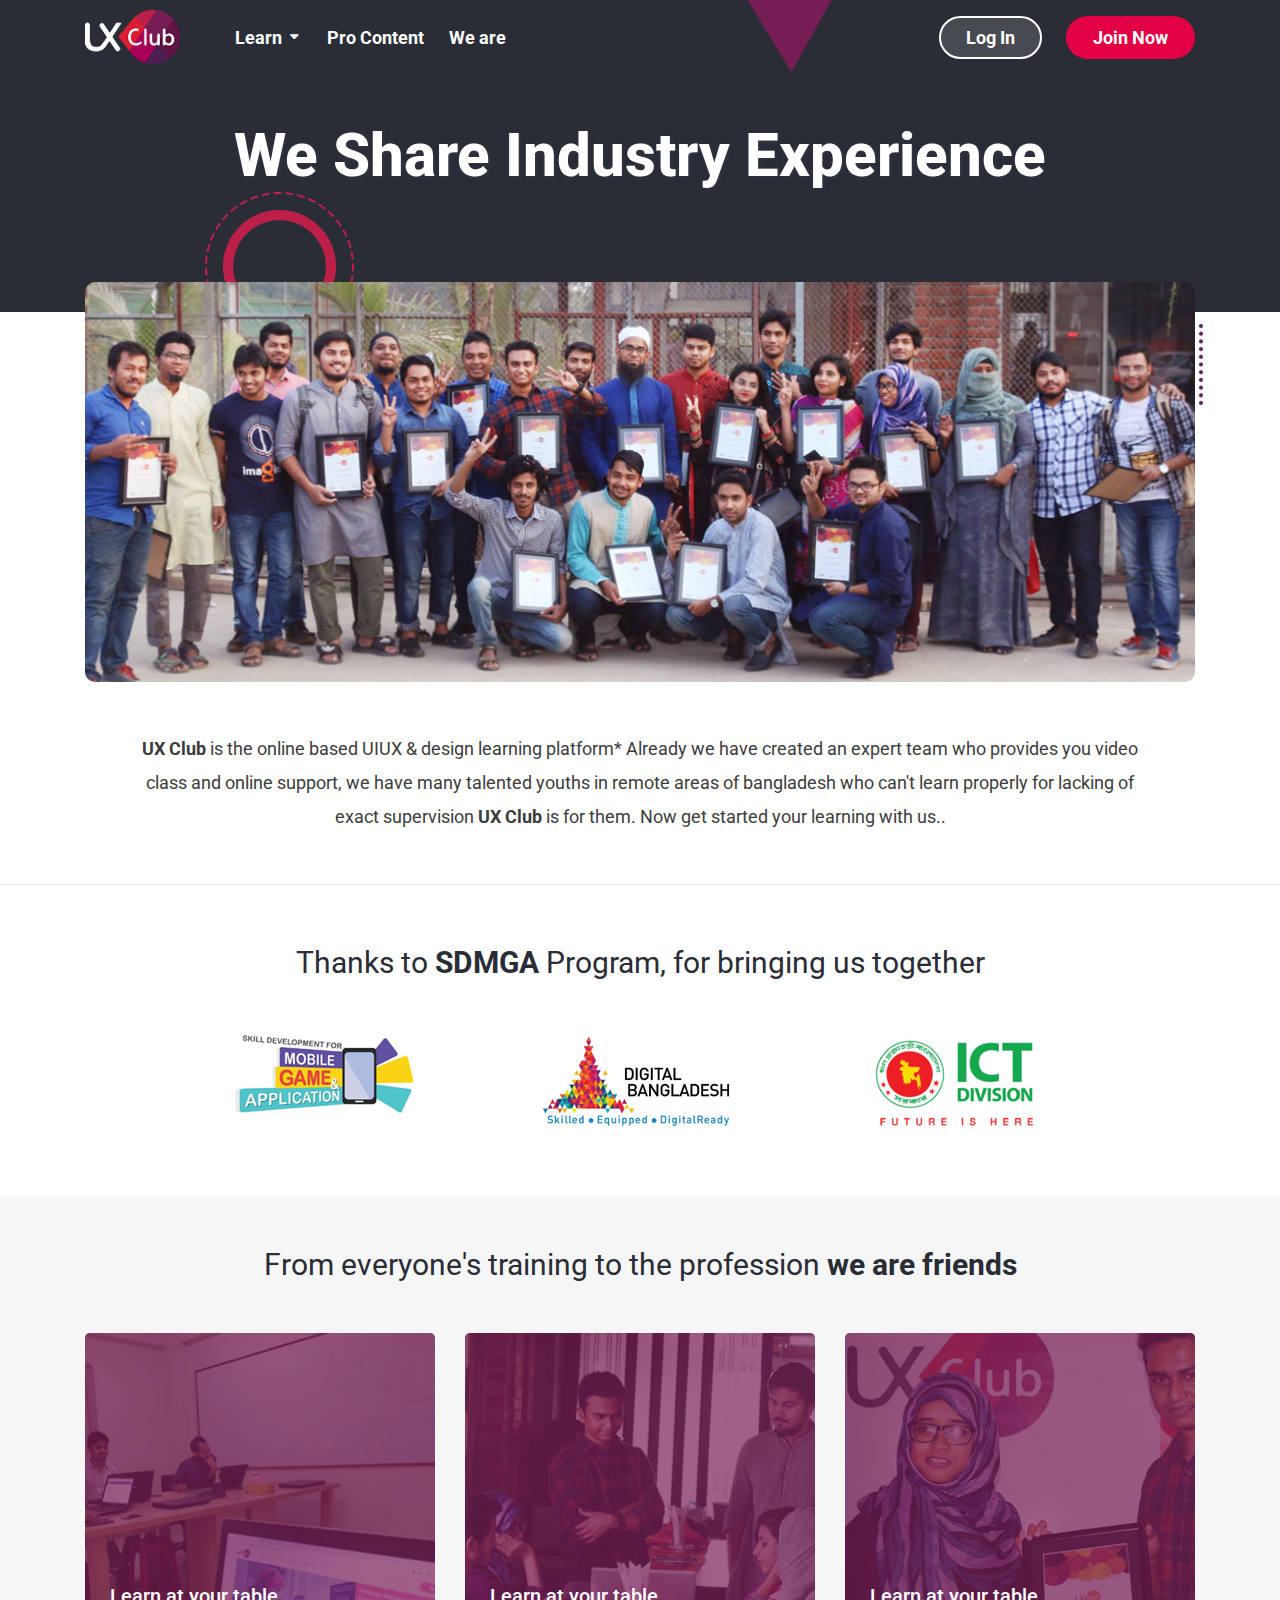
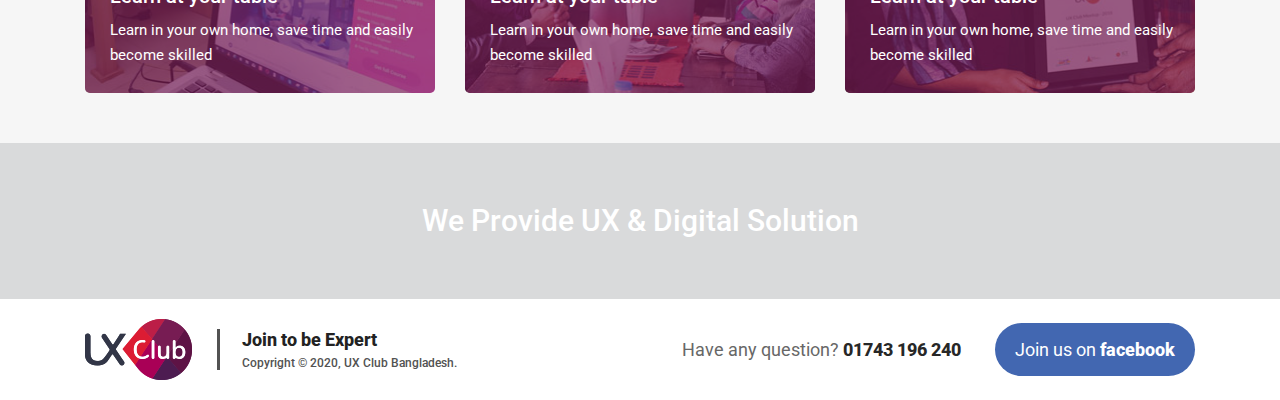
==== commit 77983cc7: "g" ====
--- a/about.html
+++ b/about.html
@@ -325,26 +325,6 @@
     </section>
     <!-- trainning area end -->
 
-    <!-- newslater area start -->
-    <section class="newslater-area">
-        <div class="container">
-            <div class="row justify-content-center">
-                <div class="col-lg-8 text-center">
-                    <div class="section-title">
-                        <h2 class="title">Stay Connected with <span>UX Club</span> for new offer</h2>
-                    </div>
-                    <div class="newslater-form">
-                        <form action="index.html">
-                            <input type="email" name="email" placeholder="Enter your email">
-                            <button type="submit">Subscribe</button>
-                        </form>
-                    </div>
-                </div>
-            </div>
-        </div>
-    </section>
-    <!-- newslater area end -->
-
     <!-- we provide section start -->
     <section class="we-provide-area">
         <div class="container">
--- a/assets/css/style.css
+++ b/assets/css/style.css
@@ -2046,14 +2046,30 @@
     background: #bf053e;
 }
 
+section.course-video.course-inner-page .col-md-4 {background: #F6F6F6;padding-right: 0;}
+
+section.course-video.course-inner-page .col-md-8 {
+    padding-left: 0;
+    padding-right: 0;
+}
+
 .course-video.course-inner-page .course-video-content {
-    margin-right: 131px;
-}
-
-.course-inner-page .tab-video {
-    margin-left: -133px;
-}
-
-.course-inner-page .embed-responsive {
-    width: 119%;
+    height: 550px;
+}
+
+section.course-video.course-inner-page .tab-content .tab-pane {
+    min-height: 550px;
+}
+
+
+.collapse-bt:hover {
+    color: #E30045;
+}
+
+section.course-video.course-inner-page .single-video-left {
+    padding-left: 0;
+}
+
+section.course-video.course-inner-page .tab-content .single-video-left {
+    padding-left: 20px;
 }--- a/assets/css/responsive.css
+++ b/assets/css/responsive.css
@@ -113,6 +113,16 @@
 }
 
 @media (max-width: 767px) {
+
+
+    .course-inner-page .embed-responsive {
+        width: 100%;
+    }
+
+    .course-inner-page .tab-video {
+        margin: 0;
+        margin-left: 7px;
+    }
 
     .navigation__button {
         position: relative;
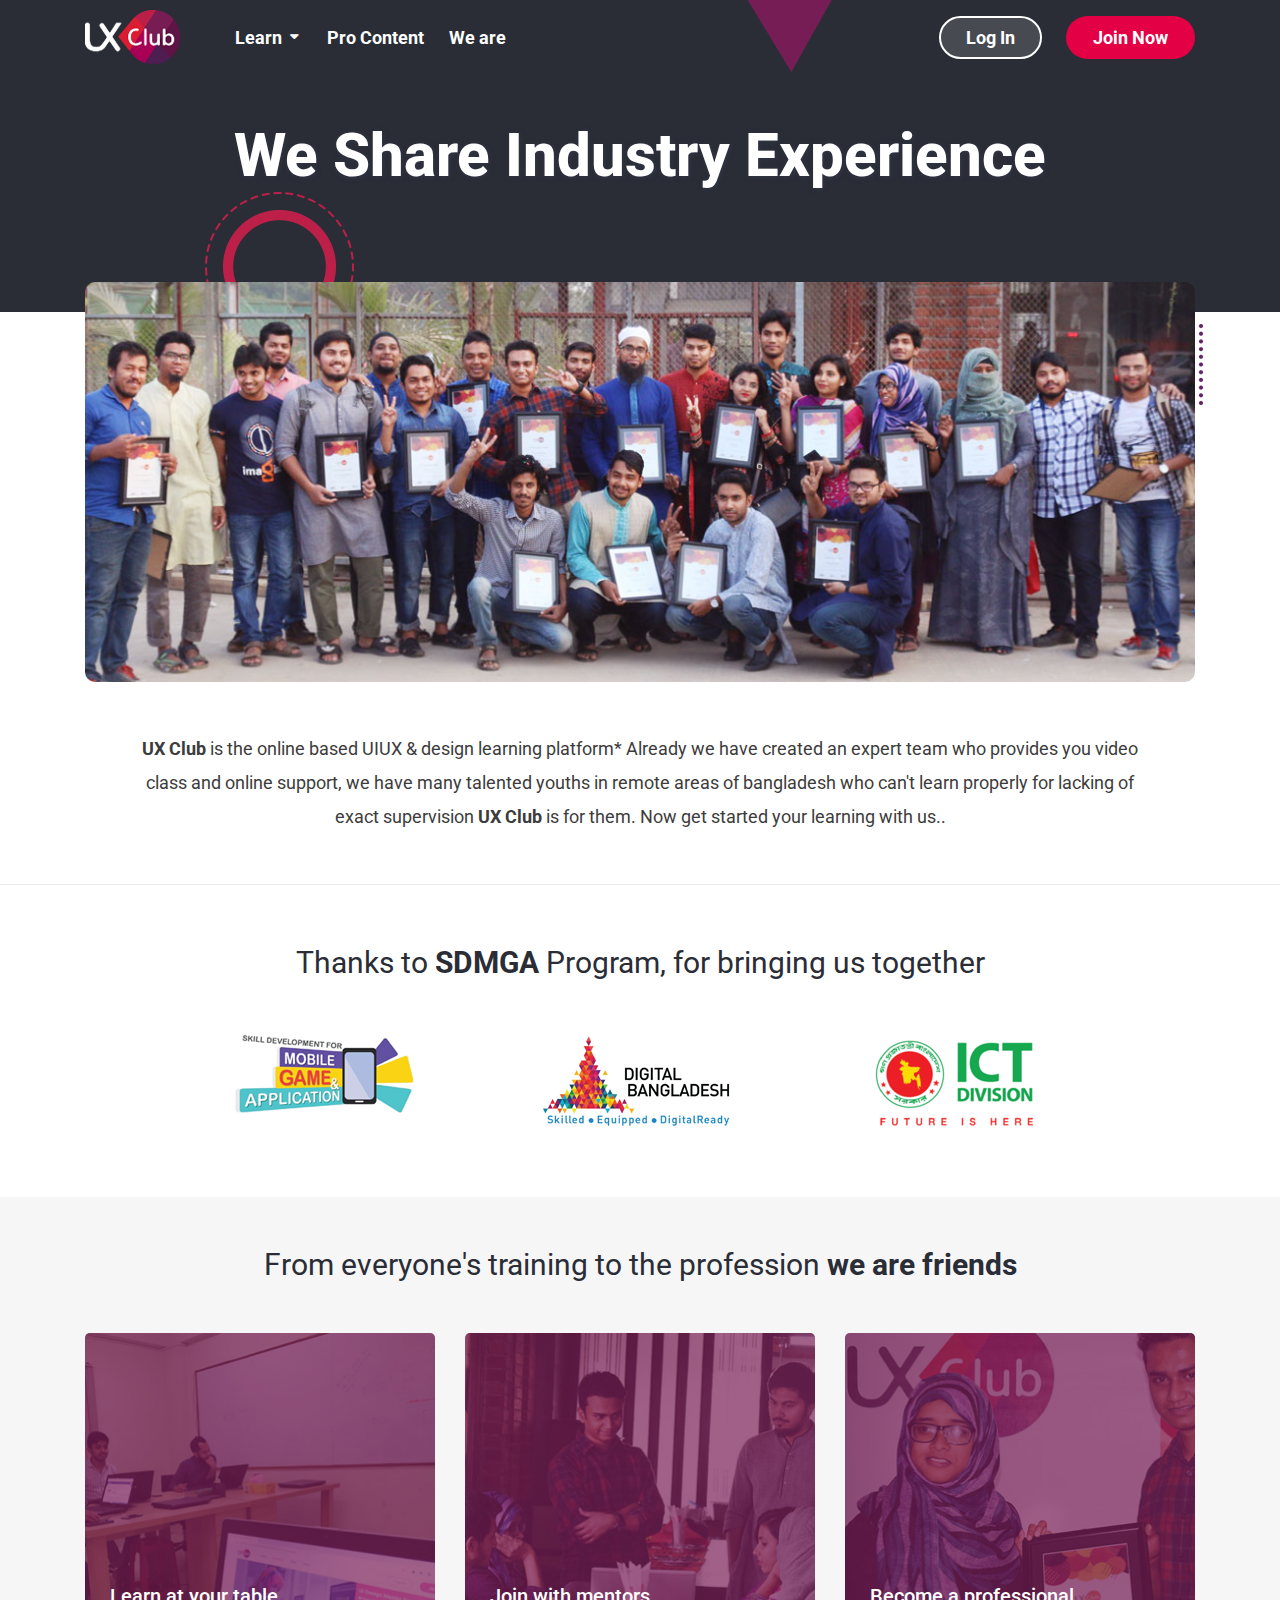
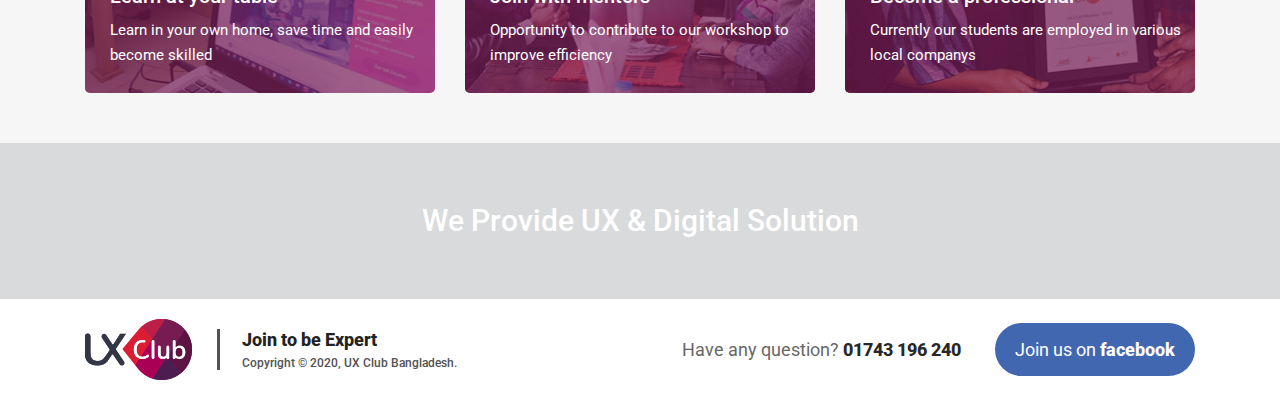
==== commit ae11a583: "f" ====
--- a/about.html
+++ b/about.html
@@ -73,110 +73,329 @@
                         <a href="#" data-toggle="modal" data-target="#exampleModalCenter2"
                             class="site-button borderd">Join Now</a>
                     </div>
-
-                    <div class="for-loginmethod">
-                        <!-- Modal -->
-                        <div class="modal fade" id="exampleModalCenter" tabindex="-1" role="dialog"
-                            aria-labelledby="exampleModalCenterTitle" aria-hidden="true">
-                            <div class="modal-dialog modal-dialog-centered" role="document">
-                                <div class="modal-content">
-                                    <div class="modal-header">
-                                        <button type="button" class="close" data-dismiss="modal" aria-label="Close">
-                                            <span aria-hidden="true"><i class="icofont-close"></i></span>
-                                        </button>
-                                    </div>
-                                    <div class="modal-body">
-                                        <div class="log-inpagess">
-                                            <div class="login-content">
-                                                <h4>Log In to Start Learning</h4>
-                                                <div class="connect-facebook">
-                                                    <span>
-                                                        <a href=""><i class="fa fa-facebook-f"></i>Log In with
-                                                            facebook</a>
-                                                    </span>
-                                                </div>
-                                                <div class="loginforms1">
-                                                    <form action="">
-                                                        <div class="login-us">
-                                                            <input type="email" placeholder="Email">
-                                                            <input type="password" placeholder="Password">
-                                                        </div>
-                                                    </form>
-                                                </div>
-                                                <div class="repare-pass">
-                                                    <div class="log-into">
-                                                        <div class="try-thisfield">
-                                                            <a href="profile.html" class="logs1">Log In</a>
-                                                            <a href="" class="forgot1">Forgot Password?</a>
-                                                        </div>
-                                                        <span>Don't have an membership? <a href="">JOIN</a></span>
-                                                    </div>
-                                                </div>
-                                            </div>
-                                        </div>
-                                    </div>
-                                </div>
-                            </div>
-                        </div>
-
-                        <!-- Modal -->
-                    </div>
-
-
-                    <div class="for-loginmethod">
-                        <!-- Modal -->
-                        <div class="modal fade" id="exampleModalCenter2" tabindex="-1" role="dialog"
-                            aria-labelledby="exampleModalCenterTitle" aria-hidden="true">
-                            <div class="modal-dialog modal-dialog-centered" role="document">
-                                <div class="modal-content">
-                                    <div class="modal-header">
-                                        <button type="button" class="close" data-dismiss="modal" aria-label="Close">
-                                            <span aria-hidden="true"><i class="icofont-close"></i></span>
-                                        </button>
-                                    </div>
-                                    <div class="modal-body">
-                                        <div class="log-inpagess">
-                                            <div class="login-content">
-                                                <h4>Join to Start Learning</h4>
-                                                <div class="connect-facebook">
-                                                    <span>
-                                                        <a href=""><i class="fa fa-facebook-f"></i>Log In with
-                                                            facebook</a>
-                                                    </span>
-                                                </div>
-                                                <div class="loginforms1">
-                                                    <form action="">
-                                                        <div class="login-us">
-                                                            <input type="text" placeholder="Name">
-                                                            <input type="email" placeholder="Email">
-                                                            <input type="number" placeholder="Phone Number">
-                                                            <input type="password" placeholder="Set Password">
-                                                        </div>
-                                                    </form>
-                                                </div>
-                                                <div class="repare-pass">
-                                                    <div class="log-into">
-                                                        <div class="try-thisfield">
-                                                            <a href="profile-2.html" data-toggle="modal"
-                                                                data-target="#exampleModalCenter3"
-                                                                class="logs1 next-hide">Sing Up</a>
-                                                        </div>
-                                                        <span>You have already joined? <a href="">LOG IN</a></span>
-                                                    </div>
-                                                </div>
-                                            </div>
-                                        </div>
-                                    </div>
-                                </div>
-                            </div>
-                        </div>
-                        <!-- Modal -->
-                    </div>
                 </div>
             </div>
         </div>
     </header>
     <!-- header area end -->
+
+<!-- popup area start -->
+<div class="for-loginmethod">
+    <!-- Modal -->
+    <div class="modal fade" id="exampleModalCenter" tabindex="-1" role="dialog"
+        aria-labelledby="exampleModalCenterTitle" aria-hidden="true">
+        <div class="modal-dialog modal-dialog-centered" role="document">
+            <div class="modal-content">
+                <div class="modal-header">
+                    <button type="button" class="close" data-dismiss="modal" aria-label="Close">
+                        <span aria-hidden="true"><i class="icofont-close"></i></span>
+                    </button>
+                </div>
+                <div class="modal-body">
+                    <div class="log-inpagess">
+                        <div class="login-content">
+                            <h4>Log In to Start Learning</h4>
+                            <div class="connect-facebook">
+                                <span>
+                                    <a href=""><i class="fa fa-facebook-f"></i>Log In with
+                                        facebook</a>
+                                </span>
+                            </div>
+                            <div class="loginforms1">
+                                <form action="">
+                                    <div class="login-us">
+                                        <div class="form-group">
+                                            <input type="email" name="email">
+                                            <label for="email">Email</label>
+                                        </div>
+                                        <div class="form-group">
+                                            <input type="password" name="password">
+                                            <label for="password">Password</label>
+                                        </div>
+                                    </div>
+                                </form>
+                            </div>
+                            <div class="repare-pass">
+                                <div class="log-into">
+                                    <div class="try-thisfield">
+                                        <a href="profile.html" class="logs1">Log In</a>
+                                        <a href="" class="forgot1">Forgot Password?</a>
+                                    </div>
+                                    <span>Don't have an membership? <a href="">JOIN</a></span>
+                                </div>
+                            </div>
+                        </div>
+                    </div>
+                </div>
+            </div>
+        </div>
+    </div>
+    <!-- Modal -->
+</div>
+
+
+<div class="for-loginmethod">
+    <!-- Modal -->
+    <div class="modal fade" id="exampleModalCenter2" tabindex="-1" role="dialog"
+        aria-labelledby="exampleModalCenterTitle" aria-hidden="true">
+        <div class="modal-dialog modal-dialog-centered" role="document">
+            <div class="modal-content">
+                <div class="modal-header">
+                    <button type="button" class="close" data-dismiss="modal" aria-label="Close">
+                        <span aria-hidden="true"><i class="icofont-close"></i></span>
+                    </button>
+                </div>
+                <div class="modal-body">
+                    <div class="log-inpagess">
+                        <div class="login-content">
+                            <h4>Join to Start Learning</h4>
+                            <div class="connect-facebook">
+                                <span>
+                                    <a href=""><i class="fa fa-facebook-f"></i>Log In with
+                                        facebook</a>
+                                </span>
+                            </div>
+                            <div class="loginforms1">
+                                <form action="">
+                                    <div class="login-us">
+                                        <div class="form-group">
+                                            <input type="text" name="firstname">
+                                            <label for="firstname">First Name</label>
+                                        </div>
+                                        <div class="form-group">
+                                            <input type="text" name="lastname">
+                                            <label for="lastname">Last Name</label>
+                                        </div>
+                                        <div class="form-group">
+                                            <input type="email" name="email">
+                                            <label for="email">Email</label>
+                                        </div>
+                                        <div class="form-group">
+                                            <input type="tel">
+                                            <label for="email">Phone</label>
+                                        </div>
+                                        <div class="form-group">
+                                            <select name="subject">
+                                                <option data-display="Occupation">Occupation</option>
+                                                <option value="1">Student</option>
+                                                <option value="2">Freelancer </option>
+                                                <option value="3">Employed </option>
+                                                <option value="4">Business </option>
+                                                <option value="5">Other </option>
+                                            </select>
+                                        </div>
+                                        <div class="form-group">
+                                            <input type="password" name="password">
+                                            <label for="password">Create Password</label>
+                                        </div>
+                                        <div class="form-grou">
+                                            <label class="container-label">I agree to UX Club <a href="#">Terms
+                                                    and
+                                                    Conditions*</a>
+                                                <input type="checkbox">
+                                                <span class="checkmark"></span>
+                                            </label>
+                                        </div>
+                                    </div>
+                                </form>
+                            </div>
+                            <div class="repare-pass">
+                                <div class="log-into">
+                                    <div class="try-thisfield">
+                                        <a href="profile-2.html" class="logs1 next-hide">Sing Up</a>
+                                    </div>
+                                    <span>You have already joined? <a href="">LOG IN</a></span>
+                                </div>
+                            </div>
+                        </div>
+                    </div>
+                </div>
+            </div>
+        </div>
+    </div>
+    <!-- Modal -->
+</div>
+
+<div class="for-loginmethod payment-option">
+    <!-- Modal -->
+    <div class="modal fade" id="exampleModalCenter3" tabindex="-1" role="dialog"
+        aria-labelledby="exampleModalCenterTitle" aria-hidden="true">
+        <div class="modal-dialog modal-dialog-centered" role="document">
+            <div class="modal-content">
+                <div class="modal-header">
+                    <button type="button" class="close" data-dismiss="modal" aria-label="Close">
+                        <span aria-hidden="true"><i class="icofont-close"></i></span>
+                    </button>
+                </div>
+                <div class="modal-body">
+                    <div class="log-inpagess">
+                        <div class="login-content next-h4">
+                            <div class="row">
+                                <div class="col">
+                                    <div class="notice-box payment">
+                                        <h2 class="title">Pay the Course fee*</h2>
+                                        <p>Professional Graphic Design</p>
+                                        <div class="price">
+                                            <span><i class="icofont-taka"></i> 1500</span>
+                                        </div>
+                                    </div>
+                                    <div class="loginforms1">
+                                        <div class="payment-gatway">
+                                            <div class="rocket-by">
+                                                <p>Pay course fee* via
+                                                    <a href="#" class="bkashh1 active">bKash</a>
+                                                    or
+                                                    <a href="#" class="rocketts">Rocket</a>
+                                                </p>
+                                            </div>
+                                            <div class="login-us trxid bkash active">
+                                                <form action="">
+                                                    <lable for="bkash">
+                                                        <img src="assets/images/bkash.png" alt="">
+                                                    </lable>
+                                                    <span class="trans-text">Confirm with the <span>TrxID</span>
+                                                        after making the
+                                                        payment</span>
+                                                    <div class="try-thisfield got red-submit">
+                                                        <input type="text" name="bkash" placeholder="Enter TrxID :">
+
+                                                        <button type="submit" class="logs1">Submit</button>
+                                                    </div>
+                                                </form>
+                                            </div>
+                                            <div class="login-us trxid rocket">
+                                                <form action="">
+                                                    <lable for="rocket"><img src="assets/images/rocketss.png" alt="">
+                                                    </lable>
+                                                    <span class="trans-text">Confirm with the TrxID after making
+                                                        the
+                                                        payment</span>
+                                                    <div class="try-thisfield got red-submit">
+                                                        <input type="text" name="rocket" placeholder="Enter TrxID :">
+
+                                                        <button type="submit" class="logs1">Submit</button>
+                                                    </div>
+                                                </form>
+                                            </div>
+                                        </div>
+                                    </div>
+                                    <div class="repare-pass">
+                                        <div class="log-into">
+                                            <div class="call-usw">
+                                                <p>Call for Help : <a href="tel:01743 196 240">01743
+                                                        196 240</a></p>
+                                            </div>
+                                        </div>
+                                    </div>
+                                </div>
+                                <div class="col tshirt-img my-auto">
+                                    <img src="assets/images/offer.png" alt="">
+                                </div>
+                            </div>
+                        </div>
+                    </div>
+                </div>
+            </div>
+        </div>
+    </div>
+    <!-- Modal -->
+</div>
+
+<div class="for-loginmethod payment-option account-detials">
+    <!-- Modal -->
+    <div class="modal fade" id="exampleModalCenter4" tabindex="-1" role="dialog"
+        aria-labelledby="exampleModalCenterTitle" aria-hidden="true">
+        <div class="modal-dialog modal-dialog-centered" role="document">
+            <div class="modal-content">
+                <div class="modal-header">
+                    <button type="button" class="close" data-dismiss="modal" aria-label="Close">
+                        <span aria-hidden="true"><i class="icofont-close"></i></span>
+                    </button>
+                </div>
+                <div class="modal-body">
+                    <div class="log-inpagess">
+                        <div class="login-content next-h4">
+                            <div class="row">
+                                <div class="col">
+                                    <div class="single-course">
+                                        <div class="course-img">
+                                            <img src="assets/images/course-2.jpg" alt="Course 1">
+                                        </div>
+                                        <h4 class="title">Executive Design Course</h4>
+                                        <p>Learn CV Design, Pitch deck Design,
+                                            Infographic and more</p>
+                                        <span class="course-meta">
+                                            <i class="fa fa-exclamation-circle" aria-hidden="true"></i> 20
+                                            Class with Project
+                                        </span>
+                                    </div>
+                                    <div class="notice-box">
+                                        <h4 class="title"><i class="icofont-exclamation-circle"></i> You want to
+                                            take this course</h4>
+                                        <p>Please continue with your details so that you will
+                                            <span>create an account</span> and start learning</p>
+                                    </div>
+                                </div>
+                                <div class="col">
+                                    <div class="loginforms1 account-details">
+                                        <h2 class="title">Your Details</h2>
+                                        <form action="">
+                                            <div class="login-us">
+                                                <div class="form-group">
+                                                    <input type="text" name="firstname">
+                                                    <label for="firstname">First Name</label>
+                                                </div>
+                                                <div class="form-group">
+                                                    <input type="text" name="lastname">
+                                                    <label for="lastname">Last Name</label>
+                                                </div>
+                                                <div class="form-group">
+                                                    <input type="email" name="email">
+                                                    <label for="email">Email</label>
+                                                </div>
+                                                <div class="form-group">
+                                                    <input type="tel">
+                                                    <label for="email">Phone</label>
+                                                </div>
+                                                <div class="form-group">
+                                                    <select name="subject">
+                                                        <option data-display="Occupation">Occupation</option>
+                                                        <option value="1">Student</option>
+                                                        <option value="2">Freelancer </option>
+                                                        <option value="3">Employed </option>
+                                                        <option value="4">Business </option>
+                                                        <option value="5">Other </option>
+                                                    </select>
+                                                </div>
+                                                <div class="form-group">
+                                                    <input type="password" name="password">
+                                                    <label for="password">Create Password</label>
+                                                </div>
+                                                <div class="form-grou">
+                                                    <label class="container-label">I agree to UX Club <a href="#">Terms
+                                                            and
+                                                            Conditions*</a>
+                                                        <input type="checkbox">
+                                                        <span class="checkmark"></span>
+                                                    </label>
+                                                </div>
+                                                <a href="#" class="submit-btn" data-toggle="modal"
+                                                    data-target="#exampleModalCenter3" data-dismiss="modal"
+                                                    aria-label="Close">Continue</a>
+                                            </div>
+                                        </form>
+                                    </div>
+                                </div>
+                            </div>
+                        </div>
+                    </div>
+                </div>
+            </div>
+        </div>
+    </div>
+    <!-- Modal -->
+</div>
+<!-- popup area end -->
 
     <!-- hamburger menu start -->
     <div class="hamburger-menu">
@@ -302,9 +521,9 @@
                             <a href="#"><img src="assets/images/trainning-2.jpg" alt="Course 1"></a>
                         </div>
                         <div class="content">
-                            <h4 class="title">Learn at your table</h4>
-                            <p>Learn in your own home, save time and
-                                easily become skilled</p>
+                            <h4 class="title">Join with mentors</h4>
+                            <p>Opportunity to contribute to our workshop
+                                to improve efficiency</p>
                         </div>
                     </div>
                 </div>
@@ -314,9 +533,9 @@
                             <a href="#"><img src="assets/images/trainning-3.jpg" alt="Course 1"></a>
                         </div>
                         <div class="content">
-                            <h4 class="title">Learn at your table</h4>
-                            <p>Learn in your own home, save time and
-                                easily become skilled</p>
+                            <h4 class="title">Become a professional</h4>
+                            <p>Currently our students are employed in
+                                various local companys</p>
                         </div>
                     </div>
                 </div>
--- a/assets/css/style.css
+++ b/assets/css/style.css
@@ -1102,12 +1102,13 @@
     width: 100%;
     background: #fff;
     border: none;
-    padding: 10px 14px;
+    padding: 10px 10px;
     margin-top: 12px;
     border-radius: 6px;
     color: #2C2D35;
     font-weight: 500;
     font-size: 16px;
+    transition: .2s;
 }
 
 .try-thisfield a {
@@ -1339,10 +1340,6 @@
     border-top: 0px !important;
 }
 
-.login-us input:focus {
-    box-shadow: 0px 0px 5px 2px #D5D5D5;
-}
-
 .payment-gatway .try-thisfield {
     margin-left: 13px;
     margin-right: 13px;
@@ -1350,6 +1347,10 @@
 
 .login-us input {
     border: 1px solid transparent;
+}
+
+.login-us input:focus {
+    border: 1px solid #999;
 }
 
 /* sidebar start */
@@ -1647,6 +1648,7 @@
     color: #fff;
     border-radius: 50%;
     border: 2px solid #fff;
+    line-height: 15px;
 }
 
 .for-loginmethod.payment-option .modal-header .close span {
@@ -1684,7 +1686,7 @@
     display: flex;
     align-items: center;
     justify-content: space-between;
-    padding: 21px 0;
+    padding: 4px 0;
     z-index: 2;
 }
 
@@ -1704,7 +1706,7 @@
     font-size: 25px;
     color: #F5F5F5;
     font-weight: 800;
-    padding-left: 15px;
+    padding-left: 5px;
 }
 
 .course-page-heading::after {
@@ -1725,6 +1727,7 @@
     border-radius: 40px;
     padding: 7px 15px;
     border: 2px solid #fff;
+    font-size: 12px;
 }
 
 .collapse-bt {
@@ -1734,7 +1737,7 @@
 }
 
 .single-video-left.video-title {
-    padding: 27px 0;
+    padding: 10px 0;
     align-items: center;
     color: #fff;
     font-size: 18px;
@@ -1780,11 +1783,10 @@
 }
 
 .single-course.profile .course-img {
-    position: relative;
-    z-index: 1;
-}
-
-.single-course.profile .course-img .start-btn {
+    margin: 0;
+}
+
+.single-course.profile .start-btn {
     position: absolute;
     left: 50%;
     top: 50%;
@@ -1800,7 +1802,7 @@
     visibility: hidden;
 }
 
-.single-course.profile .course-img::after {
+.single-course.profile::after {
     position: absolute;
     left: 0;
     top: 0;
@@ -1811,28 +1813,27 @@
     opacity: 0;
     visibility: hidden;
     transition: .3s;
-}
-
-.single-course.profile:hover .course-img::after {
+    border-radius: 8px;
+}
+
+.single-course.profile:hover::after {
     visibility: visible;
     opacity: .5;
 }
 
-.single-course.profile:hover .course-img .start-btn {
+.single-course.profile:hover .start-btn {
     opacity: 1;
     visibility: visible;
 }
 
-.single-course.profile .course-img .start-btn:hover {
+.single-course.profile .start-btn:hover {
     background: #E30045;
     border-color: transparent;
 }
 
 .course-video.course-inner-page .course-video-content {
     margin: 0;
-    padding-left: 15px;
     background: #F6F6F6;
-    padding-right: 15px;
     height: 450px;
     overflow-y: scroll;
 }
@@ -1843,7 +1844,8 @@
 }
 
 .course-video.course-inner-page .course-page-heading {
-    padding-left: 15px;
+    padding-left: 0;
+    margin-left: -5px;
 }
 
 .course-video.course-inner-page .nav-link {
@@ -1857,6 +1859,7 @@
 
 .course-video.course-inner-page .btn.btn-link {
     font-size: 18px;
+    padding-left: 10px;
 }
 
 .course-video.course-inner-page .nav-link .title {
@@ -1869,6 +1872,9 @@
 
 .course-video.course-inner-page .course-page-heading .title {
     transform: translateX(-30px);
+    font-size: 23px;
+    margin-left: 31px;
+    line-height: 1;
 }
 
 /* about page css */
@@ -2000,7 +2006,7 @@
 
 .about-page {
     background: #2A2D36;
-} 
+}
 
 .shape-1 {
     position: absolute;
@@ -2046,19 +2052,19 @@
     background: #bf053e;
 }
 
-section.course-video.course-inner-page .col-md-4 {background: #F6F6F6;padding-right: 0;}
-
-section.course-video.course-inner-page .col-md-8 {
+section.course-video.course-inner-page .col-md-3 {
+    background: #F6F6F6;
+    padding-right: 0;
+}
+
+section.course-video.course-inner-page .col-md-9 {
     padding-left: 0;
     padding-right: 0;
 }
 
 .course-video.course-inner-page .course-video-content {
     height: 550px;
-}
-
-section.course-video.course-inner-page .tab-content .tab-pane {
-    min-height: 550px;
+    margin-left: -15px;
 }
 
 
@@ -2072,4 +2078,289 @@
 
 section.course-video.course-inner-page .tab-content .single-video-left {
     padding-left: 20px;
+}
+
+.course-page-heading .site-btn:hover {
+    background: #E30045;
+    border-color: transparent;
+}
+
+.header-area.sticky {
+    position: fixed !important;
+    top: 0px;
+    width: 100%;
+    z-index: 10;
+    background: #2A2D36;
+    box-shadow: 0px 13px 25px -12px rgba(0, 0, 0, 0.1);
+}
+
+.header-area.page.sticky {
+    background: #fff;
+}
+
+.header-area.animated {
+    -webkit-animation-duration: .3s;
+    animation-duration: .3s;
+}
+
+.course-video.course-inner-page .panel {
+    background: #ebe8e8;
+    margin-bottom: 5px;
+}
+
+section.course-video.course-inner-page .single-videos {
+    margin: 0 10px;
+    margin-bottom: 5px;
+}
+
+section.course-video.course-inner-page .accordion.course .btn.btn-link {
+    padding-right: 25px;
+}
+
+section.course-video.course-inner-page .accordion.course .subtitle>a::after {
+    right: 10px;
+}
+
+.login-content .single-course {
+    text-align: left;
+    padding-bottom: 15px;
+}
+
+.notice-box {
+    background: #B7E6EE;
+    color: #006A7D;
+    padding: 15px;
+    text-align: left;
+    border: 1px solid #85C6D1;
+    border-radius: 10px;
+    margin-top: 15px;
+}
+
+.notice-box .title {
+    margin: 0;
+    margin-top: 0 !important;
+    color: #006A7D;
+    font-size: 18px;
+    margin-bottom: 10px;
+}
+
+.notice-box span {
+    font-weight: 600;
+    color: #006A7D;
+}
+
+.notice-box p {
+    color: #006A7D !important;
+    line-height: 25px;
+}
+
+.loginforms1.account-details .title {
+    text-align: left;
+    font-size: 25px;
+    font-weight: 800;
+}
+
+.login-us .nice-select {
+    width: 100%;
+    margin-top: 12px;
+    font-size: 16px;
+    color: #2C2D35;
+    height: 46px;
+    line-height: 46px;
+    z-index: 99;
+    padding-left: 10px;
+}
+
+.login-us .nice-select .current {
+    font-weight: 500;
+    color: #737373;
+}
+
+.login-us .nice-select ul.list {
+    width: 100%;
+}
+
+.submit-btn {
+    display: block;
+    padding: 12px 0;
+    background: #E30045;
+    font-size: 18px;
+    color: #fff;
+    border-radius: 5px;
+}
+
+.container-label {
+    position: relative;
+    padding-left: 35px;
+    margin: 0;
+    color: #737373;
+    cursor: pointer;
+}
+
+.container-label input {
+    position: absolute;
+    opacity: 0;
+    cursor: pointer;
+    height: 0;
+    width: 0;
+}
+
+.container-label .checkmark {
+    position: absolute;
+    top: -2px;
+    left: 0;
+    height: 25px;
+    width: 25px;
+    border: 2px solid #848484;
+    background: #fff;
+    border-radius: 5px;
+}
+
+.container-label input:checked~.checkmark {
+    background: #E30045;
+    border-color: transparent;
+}
+
+.container-label input~.checkmark::after {
+    content: "";
+    position: absolute;
+    display: none;
+}
+
+.container-label input:checked~.checkmark::after {
+    display: block;
+}
+
+.container-label .checkmark::after {
+    left: 9px;
+    top: 5px;
+    width: 5px;
+    height: 10px;
+    border: solid white;
+    border-width: 0 3px 3px 0;
+    transform: rotate(45deg);
+}
+
+.form-grou {
+    text-align: left;
+    margin-top: 12px;
+}
+
+.submit-btn {
+    margin-top: 12px;
+    font-weight: 600;
+}
+
+.submit-btn:hover {
+    color: #fff;
+    background: #9C0333;
+}
+
+.container-label a {
+    color: #565656;
+    font-weight: 500;
+}
+
+.loginforms1 .form-group {
+    position: relative;
+    text-align: left;
+    margin: 0 !important;
+}
+
+.loginforms1 .form-group label {
+    font-size: 16px;
+    margin: 0;
+    position: absolute;
+    color: #747474;
+    margin-top: 24px;
+    left: 11px;
+    opacity: 1;
+    transition: .2s;
+    pointer-events: none;
+}
+
+.login-us .form-group input:focus~label {
+    font-size: 10px;
+    margin-top: 14px;
+}
+
+.loginforms1 .form-group input:focus::placeholder {
+    opacity: 0;
+}
+
+.login-content .single-course .title {
+    margin-top: 15px;
+    margin-bottom: 10px;
+}
+
+.login-us .nice-select ul.list li:first-child {
+    display: none;
+}
+
+/* .modal-backdrop.show {
+    z-index: 9;
+} */
+
+.notice-box.payment {
+    text-align: center;
+    border: 1px solid #7FBFCB;
+    margin-bottom: 25px;
+}
+
+.notice-box.payment .title {
+    font-size: 25px;
+    font-weight: 700;
+    color: #2F2E2E;
+}
+
+.notice-box.payment p {
+    font-size: 20px;
+    margin-top: 40px;
+    margin-bottom: 10px;
+}
+
+.notice-box.payment span {
+    font-size: 35px;
+    padding: 0;
+    margin-bottom: 0;
+}
+
+
+.login-content.next-h4 p {
+    font-size: 18px;
+}
+
+span.trans-text {
+    font-size: 11px;
+    color: #5D5D5D;
+    display: block;
+    margin-top: 20px;
+    font-weight: 500;
+}
+
+span.trans-text span {
+    font-weight: 800;
+}
+
+.payment-gatway .try-thisfield {
+    margin-top: 15px;
+    margin-bottom: 10px;
+}
+
+.single-course.profile {
+    padding: 0;
+    padding-bottom: 20px;
+    position: relative;
+}
+
+.single-course.profile .course-meta {
+    padding: 0 20px;
+}
+
+.single-course.profile p {
+    padding: 0 20px;
+}
+
+.single-course.profile h4.title {
+    padding: 0 20px;
 }--- a/assets/css/responsive.css
+++ b/assets/css/responsive.css
@@ -113,15 +113,11 @@
 }
 
 @media (max-width: 767px) {
-
-
+    .course-video.course-inner-page .container-fluid .row {
+    flex-direction: column-reverse;
+}
     .course-inner-page .embed-responsive {
         width: 100%;
-    }
-
-    .course-inner-page .tab-video {
-        margin: 0;
-        margin-left: 7px;
     }
 
     .navigation__button {
@@ -157,6 +153,9 @@
     .sidebarlists ul li ul li:not(:last-child) {
         border-bottom: 1px solid #ddd;
     }
+    section.course-video.course-inner-page .tab-content {
+    margin-bottom: 0;
+}
 
     .header-left {
         justify-content: center;
@@ -342,6 +341,9 @@
 }
 
 @media (max-width: 575px) {
+    .login-content .single-course {
+        margin-top: 20px;
+    }
 
     .hero-area {
         padding-bottom: 60px;
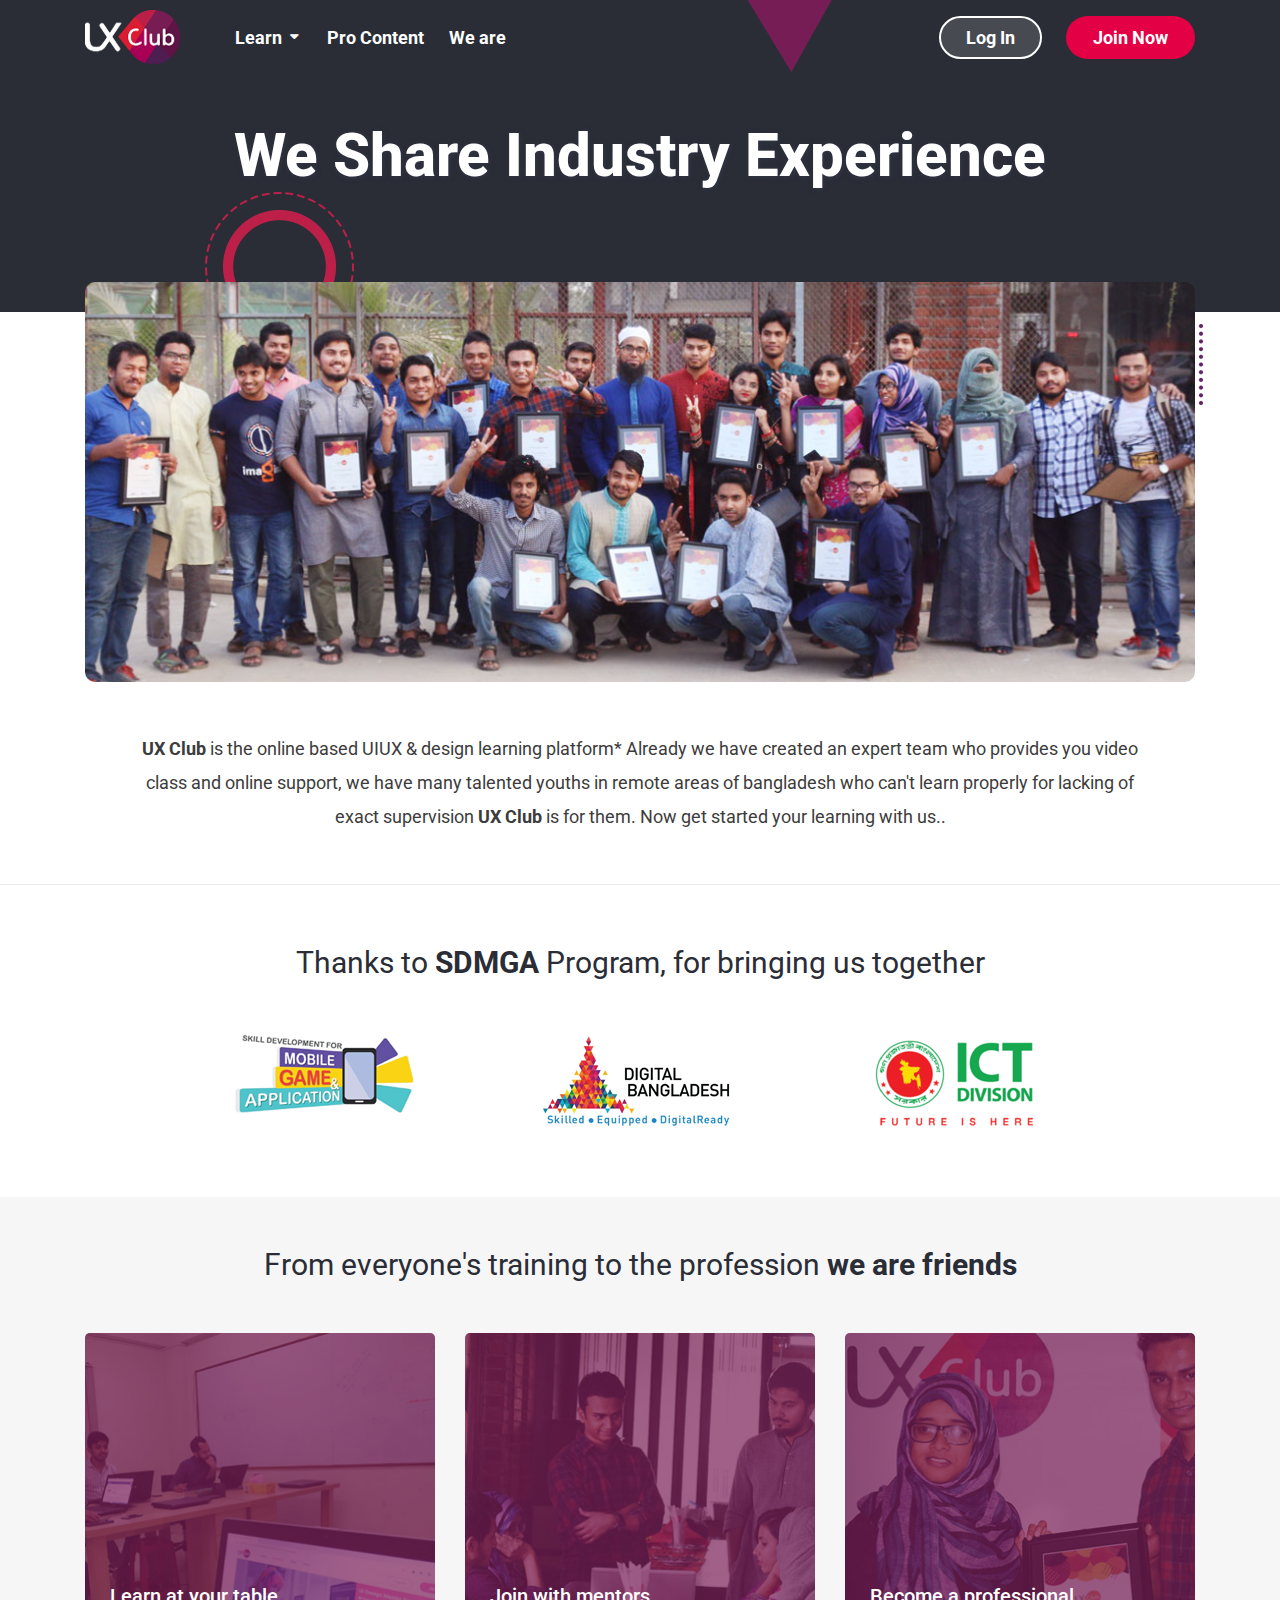
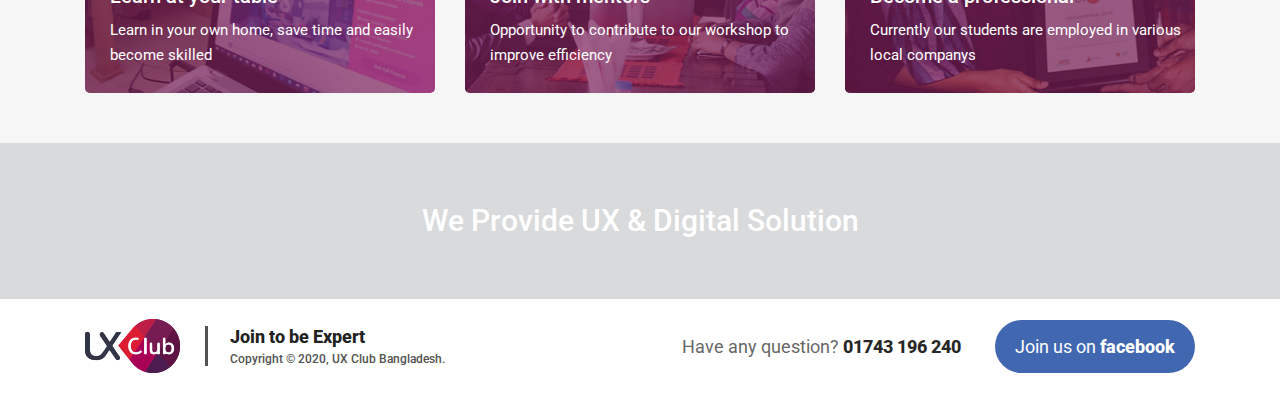
==== commit 2089cb31: "yh" ====
--- a/about.html
+++ b/about.html
@@ -56,7 +56,7 @@
                                     </ul>
                                 </li>
                                 <li><a href="inner-page-after.html">Pro Content</a></li>
-                                <li><a href="#">We are</a></li>
+                                <li><a href="about.html">We are</a></li>
                             </ul>
                         </div>
                         <div class="sideicon">
@@ -69,333 +69,14 @@
                 </div>
                 <div class="col-md-4 my-auto">
                     <div class="header-buttons">
-                        <a href="#" data-toggle="modal" data-target="#exampleModalCenter" class="site-button">Log In</a>
-                        <a href="#" data-toggle="modal" data-target="#exampleModalCenter2"
-                            class="site-button borderd">Join Now</a>
+                        <a href="login.html" class="site-button">Log In</a>
+                        <a href="singup.html" class="site-button borderd">Join Now</a>
                     </div>
                 </div>
             </div>
         </div>
     </header>
     <!-- header area end -->
-
-<!-- popup area start -->
-<div class="for-loginmethod">
-    <!-- Modal -->
-    <div class="modal fade" id="exampleModalCenter" tabindex="-1" role="dialog"
-        aria-labelledby="exampleModalCenterTitle" aria-hidden="true">
-        <div class="modal-dialog modal-dialog-centered" role="document">
-            <div class="modal-content">
-                <div class="modal-header">
-                    <button type="button" class="close" data-dismiss="modal" aria-label="Close">
-                        <span aria-hidden="true"><i class="icofont-close"></i></span>
-                    </button>
-                </div>
-                <div class="modal-body">
-                    <div class="log-inpagess">
-                        <div class="login-content">
-                            <h4>Log In to Start Learning</h4>
-                            <div class="connect-facebook">
-                                <span>
-                                    <a href=""><i class="fa fa-facebook-f"></i>Log In with
-                                        facebook</a>
-                                </span>
-                            </div>
-                            <div class="loginforms1">
-                                <form action="">
-                                    <div class="login-us">
-                                        <div class="form-group">
-                                            <input type="email" name="email">
-                                            <label for="email">Email</label>
-                                        </div>
-                                        <div class="form-group">
-                                            <input type="password" name="password">
-                                            <label for="password">Password</label>
-                                        </div>
-                                    </div>
-                                </form>
-                            </div>
-                            <div class="repare-pass">
-                                <div class="log-into">
-                                    <div class="try-thisfield">
-                                        <a href="profile.html" class="logs1">Log In</a>
-                                        <a href="" class="forgot1">Forgot Password?</a>
-                                    </div>
-                                    <span>Don't have an membership? <a href="">JOIN</a></span>
-                                </div>
-                            </div>
-                        </div>
-                    </div>
-                </div>
-            </div>
-        </div>
-    </div>
-    <!-- Modal -->
-</div>
-
-
-<div class="for-loginmethod">
-    <!-- Modal -->
-    <div class="modal fade" id="exampleModalCenter2" tabindex="-1" role="dialog"
-        aria-labelledby="exampleModalCenterTitle" aria-hidden="true">
-        <div class="modal-dialog modal-dialog-centered" role="document">
-            <div class="modal-content">
-                <div class="modal-header">
-                    <button type="button" class="close" data-dismiss="modal" aria-label="Close">
-                        <span aria-hidden="true"><i class="icofont-close"></i></span>
-                    </button>
-                </div>
-                <div class="modal-body">
-                    <div class="log-inpagess">
-                        <div class="login-content">
-                            <h4>Join to Start Learning</h4>
-                            <div class="connect-facebook">
-                                <span>
-                                    <a href=""><i class="fa fa-facebook-f"></i>Log In with
-                                        facebook</a>
-                                </span>
-                            </div>
-                            <div class="loginforms1">
-                                <form action="">
-                                    <div class="login-us">
-                                        <div class="form-group">
-                                            <input type="text" name="firstname">
-                                            <label for="firstname">First Name</label>
-                                        </div>
-                                        <div class="form-group">
-                                            <input type="text" name="lastname">
-                                            <label for="lastname">Last Name</label>
-                                        </div>
-                                        <div class="form-group">
-                                            <input type="email" name="email">
-                                            <label for="email">Email</label>
-                                        </div>
-                                        <div class="form-group">
-                                            <input type="tel">
-                                            <label for="email">Phone</label>
-                                        </div>
-                                        <div class="form-group">
-                                            <select name="subject">
-                                                <option data-display="Occupation">Occupation</option>
-                                                <option value="1">Student</option>
-                                                <option value="2">Freelancer </option>
-                                                <option value="3">Employed </option>
-                                                <option value="4">Business </option>
-                                                <option value="5">Other </option>
-                                            </select>
-                                        </div>
-                                        <div class="form-group">
-                                            <input type="password" name="password">
-                                            <label for="password">Create Password</label>
-                                        </div>
-                                        <div class="form-grou">
-                                            <label class="container-label">I agree to UX Club <a href="#">Terms
-                                                    and
-                                                    Conditions*</a>
-                                                <input type="checkbox">
-                                                <span class="checkmark"></span>
-                                            </label>
-                                        </div>
-                                    </div>
-                                </form>
-                            </div>
-                            <div class="repare-pass">
-                                <div class="log-into">
-                                    <div class="try-thisfield">
-                                        <a href="profile-2.html" class="logs1 next-hide">Sing Up</a>
-                                    </div>
-                                    <span>You have already joined? <a href="">LOG IN</a></span>
-                                </div>
-                            </div>
-                        </div>
-                    </div>
-                </div>
-            </div>
-        </div>
-    </div>
-    <!-- Modal -->
-</div>
-
-<div class="for-loginmethod payment-option">
-    <!-- Modal -->
-    <div class="modal fade" id="exampleModalCenter3" tabindex="-1" role="dialog"
-        aria-labelledby="exampleModalCenterTitle" aria-hidden="true">
-        <div class="modal-dialog modal-dialog-centered" role="document">
-            <div class="modal-content">
-                <div class="modal-header">
-                    <button type="button" class="close" data-dismiss="modal" aria-label="Close">
-                        <span aria-hidden="true"><i class="icofont-close"></i></span>
-                    </button>
-                </div>
-                <div class="modal-body">
-                    <div class="log-inpagess">
-                        <div class="login-content next-h4">
-                            <div class="row">
-                                <div class="col">
-                                    <div class="notice-box payment">
-                                        <h2 class="title">Pay the Course fee*</h2>
-                                        <p>Professional Graphic Design</p>
-                                        <div class="price">
-                                            <span><i class="icofont-taka"></i> 1500</span>
-                                        </div>
-                                    </div>
-                                    <div class="loginforms1">
-                                        <div class="payment-gatway">
-                                            <div class="rocket-by">
-                                                <p>Pay course fee* via
-                                                    <a href="#" class="bkashh1 active">bKash</a>
-                                                    or
-                                                    <a href="#" class="rocketts">Rocket</a>
-                                                </p>
-                                            </div>
-                                            <div class="login-us trxid bkash active">
-                                                <form action="">
-                                                    <lable for="bkash">
-                                                        <img src="assets/images/bkash.png" alt="">
-                                                    </lable>
-                                                    <span class="trans-text">Confirm with the <span>TrxID</span>
-                                                        after making the
-                                                        payment</span>
-                                                    <div class="try-thisfield got red-submit">
-                                                        <input type="text" name="bkash" placeholder="Enter TrxID :">
-
-                                                        <button type="submit" class="logs1">Submit</button>
-                                                    </div>
-                                                </form>
-                                            </div>
-                                            <div class="login-us trxid rocket">
-                                                <form action="">
-                                                    <lable for="rocket"><img src="assets/images/rocketss.png" alt="">
-                                                    </lable>
-                                                    <span class="trans-text">Confirm with the TrxID after making
-                                                        the
-                                                        payment</span>
-                                                    <div class="try-thisfield got red-submit">
-                                                        <input type="text" name="rocket" placeholder="Enter TrxID :">
-
-                                                        <button type="submit" class="logs1">Submit</button>
-                                                    </div>
-                                                </form>
-                                            </div>
-                                        </div>
-                                    </div>
-                                    <div class="repare-pass">
-                                        <div class="log-into">
-                                            <div class="call-usw">
-                                                <p>Call for Help : <a href="tel:01743 196 240">01743
-                                                        196 240</a></p>
-                                            </div>
-                                        </div>
-                                    </div>
-                                </div>
-                                <div class="col tshirt-img my-auto">
-                                    <img src="assets/images/offer.png" alt="">
-                                </div>
-                            </div>
-                        </div>
-                    </div>
-                </div>
-            </div>
-        </div>
-    </div>
-    <!-- Modal -->
-</div>
-
-<div class="for-loginmethod payment-option account-detials">
-    <!-- Modal -->
-    <div class="modal fade" id="exampleModalCenter4" tabindex="-1" role="dialog"
-        aria-labelledby="exampleModalCenterTitle" aria-hidden="true">
-        <div class="modal-dialog modal-dialog-centered" role="document">
-            <div class="modal-content">
-                <div class="modal-header">
-                    <button type="button" class="close" data-dismiss="modal" aria-label="Close">
-                        <span aria-hidden="true"><i class="icofont-close"></i></span>
-                    </button>
-                </div>
-                <div class="modal-body">
-                    <div class="log-inpagess">
-                        <div class="login-content next-h4">
-                            <div class="row">
-                                <div class="col">
-                                    <div class="single-course">
-                                        <div class="course-img">
-                                            <img src="assets/images/course-2.jpg" alt="Course 1">
-                                        </div>
-                                        <h4 class="title">Executive Design Course</h4>
-                                        <p>Learn CV Design, Pitch deck Design,
-                                            Infographic and more</p>
-                                        <span class="course-meta">
-                                            <i class="fa fa-exclamation-circle" aria-hidden="true"></i> 20
-                                            Class with Project
-                                        </span>
-                                    </div>
-                                    <div class="notice-box">
-                                        <h4 class="title"><i class="icofont-exclamation-circle"></i> You want to
-                                            take this course</h4>
-                                        <p>Please continue with your details so that you will
-                                            <span>create an account</span> and start learning</p>
-                                    </div>
-                                </div>
-                                <div class="col">
-                                    <div class="loginforms1 account-details">
-                                        <h2 class="title">Your Details</h2>
-                                        <form action="">
-                                            <div class="login-us">
-                                                <div class="form-group">
-                                                    <input type="text" name="firstname">
-                                                    <label for="firstname">First Name</label>
-                                                </div>
-                                                <div class="form-group">
-                                                    <input type="text" name="lastname">
-                                                    <label for="lastname">Last Name</label>
-                                                </div>
-                                                <div class="form-group">
-                                                    <input type="email" name="email">
-                                                    <label for="email">Email</label>
-                                                </div>
-                                                <div class="form-group">
-                                                    <input type="tel">
-                                                    <label for="email">Phone</label>
-                                                </div>
-                                                <div class="form-group">
-                                                    <select name="subject">
-                                                        <option data-display="Occupation">Occupation</option>
-                                                        <option value="1">Student</option>
-                                                        <option value="2">Freelancer </option>
-                                                        <option value="3">Employed </option>
-                                                        <option value="4">Business </option>
-                                                        <option value="5">Other </option>
-                                                    </select>
-                                                </div>
-                                                <div class="form-group">
-                                                    <input type="password" name="password">
-                                                    <label for="password">Create Password</label>
-                                                </div>
-                                                <div class="form-grou">
-                                                    <label class="container-label">I agree to UX Club <a href="#">Terms
-                                                            and
-                                                            Conditions*</a>
-                                                        <input type="checkbox">
-                                                        <span class="checkmark"></span>
-                                                    </label>
-                                                </div>
-                                                <a href="#" class="submit-btn" data-toggle="modal"
-                                                    data-target="#exampleModalCenter3" data-dismiss="modal"
-                                                    aria-label="Close">Continue</a>
-                                            </div>
-                                        </form>
-                                    </div>
-                                </div>
-                            </div>
-                        </div>
-                    </div>
-                </div>
-            </div>
-        </div>
-    </div>
-    <!-- Modal -->
-</div>
-<!-- popup area end -->
 
     <!-- hamburger menu start -->
     <div class="hamburger-menu">
@@ -411,7 +92,7 @@
                     </ul>
                 </li>
                 <li><a href="inner-page-after.html">Pro Content</a></li>
-                <li><a href="#">We are</a></li>
+                <li><a href="about.html">We are</a></li>
             </ul>
         </div>
     </div>
--- a/assets/css/style.css
+++ b/assets/css/style.css
@@ -539,7 +539,7 @@
     left: 50%;
     top: 50%;
     transform: translate(-50%, -50%);
-    z-index: 99;
+    z-index: 9;
 }
 
 .inner-course::before {
@@ -1648,7 +1648,7 @@
     color: #fff;
     border-radius: 50%;
     border: 2px solid #fff;
-    line-height: 15px;
+    line-height: 12px;
 }
 
 .for-loginmethod.payment-option .modal-header .close span {
@@ -1792,7 +1792,7 @@
     top: 50%;
     transform: translate(-50%, -50%);
     color: #fff;
-    padding: 10px 20px;
+    padding: 12px 35px;
     font-size: 14px;
     font-weight: 700;
     border-radius: 40px;
@@ -1818,7 +1818,7 @@
 
 .single-course.profile:hover::after {
     visibility: visible;
-    opacity: .5;
+    opacity: .8;
 }
 
 .single-course.profile:hover .start-btn {
@@ -2172,7 +2172,7 @@
 }
 
 .login-us .nice-select .current {
-    font-weight: 500;
+    font-weight: 800;
     color: #737373;
 }
 
@@ -2279,13 +2279,14 @@
     pointer-events: none;
 }
 
-.login-us .form-group input:focus~label {
+.login-us input:focus::placeholder {
     font-size: 10px;
-    margin-top: 14px;
-}
-
-.loginforms1 .form-group input:focus::placeholder {
-    opacity: 0;
+    transform: translateY(-12px);
+}
+
+.login-us input::placeholder,
+.loginforms1 input::placeholder {
+    transition: .2s;
 }
 
 .login-content .single-course .title {
@@ -2304,7 +2305,9 @@
 .notice-box.payment {
     text-align: center;
     border: 1px solid #7FBFCB;
-    margin-bottom: 25px;
+    margin-bottom: 20px;
+    margin-right: 15px;
+    margin-left: 15px;
 }
 
 .notice-box.payment .title {
@@ -2363,4 +2366,195 @@
 
 .single-course.profile h4.title {
     padding: 0 20px;
+}
+
+
+/* login css */
+section.login-area {
+    padding: 130px 0;
+}
+
+.login-top {
+    display: flex;
+    align-items: center;
+    margin-bottom: 80px;
+    justify-self: center;
+}
+
+.login-top .title {
+    font-size: 30px;
+    color: #282828;
+    line-height: 35px;
+    font-weight: 400;
+}
+
+.login-top .content {
+    position: relative;
+    padding-left: 33px;
+}
+
+.login-top .content::after {
+    content: "";
+    left: 0;
+    height: 56px;
+    background: #282828;
+    width: 2px;
+    position: absolute;
+    top: 50%;
+    transform: translateY(-50%);
+}
+
+.login-top .site-logo {
+    margin-right: 33px;
+}
+
+.login-top .title strong {
+    font-weight: 800;
+}
+
+.login-form input {
+    width: 100%;
+    padding: 12px 10px;
+    border-radius: 5px;
+    border: 1px solid #D7D7D7;
+    margin-bottom: 15px;
+    color: #474747;
+    font-weight: 500;
+    transition: .2s;
+}
+
+.login-form input::placeholder {
+    color: #8F8F8F;
+    transition: .2s;
+}
+
+.login-form input:focus::placeholder,
+.login-form input:hover::placeholder {
+    font-size: 10px;
+    transform: translateY(-15px);
+}
+
+
+.login-form input[type=submit] {
+    background: #E30045;
+    color: #fff;
+    font-size: 20px;
+    font-weight: 800;
+    border: transparent;
+    padding: 10px 10px;
+}
+
+.login-form input[type=submit]:hover {
+    background: #af0438;
+    color: #fff;
+}
+
+.form-bottom {
+    text-align: center;
+    color: #565964;
+}
+
+.form-bottom .forget-btn {
+    font-weight: 700;
+    color: #565964;
+    display: block;
+    margin-bottom: 7px;
+    margin-top: 5px;
+}
+
+.form-bottom .join {
+    color: #E30045;
+    font-weight: 800;
+}
+
+.login-form input:hover,
+.login-form input:focus {
+    border-color: #7D7D7D;
+}
+
+.login-area.register {
+    position: relative;
+    padding-top: 25px;
+    padding-bottom: 15px;
+}
+
+.login-area.register::after {
+    content: "";
+    background-image: url(../images/register.jpg);
+    background-position: center center;
+    background-size: cover;
+    left: 0;
+    width: 60%;
+    height: 100%;
+    position: absolute;
+    top: 0;
+}
+
+.login-form input[type=checkbox] {
+    display: none;
+}
+
+.login-box.register .login-top .title {
+    font-weight: 800;
+}
+
+.login-top .title span {
+    display: block;
+}
+
+.login-box.register .login-top {
+    margin-bottom: 25px;
+}
+
+.login-form span.current {
+    font-weight: 500;
+    color: #474747;
+}
+
+.login-form .nice-select {
+    width: 100%;
+    margin-bottom: 15px;
+    height: 50px;
+    line-height: 50px;
+    border-color: #D7D7D7;
+    padding-left: 10px;
+}
+
+.login-us .form-bottom {
+    margin-top: 10px;
+}
+
+.login-form .nice-select ul.list {
+    width: 100%;
+}
+
+.login-form .nice-select ul.list li:first-child {
+    display: none;
+}
+
+.login-form .form-grou {
+    margin-top: 0px;
+    margin-bottom: 12px;
+}
+
+label.container-label a {
+    color: #565656;
+}
+
+section.login-area.register::before {
+    background: #F6F6F6;
+    content: "";
+    position: absolute;
+    left: 0;
+    top: 0;
+    width: 100%;
+    height: 100%;
+}
+
+.login-box.register .site-logo {
+    margin-right: 25px;
+}
+
+.login-box.register .login-top .content {
+    margin-left: 1px;
 }--- a/assets/css/responsive.css
+++ b/assets/css/responsive.css
@@ -41,6 +41,9 @@
     }
 }
 @media (max-width: 991px) {
+    .login-area.register::after {
+        display: none;
+    }
    .header-buttons .site-button {
         padding: 8px 20px;
         font-size: 14px;
